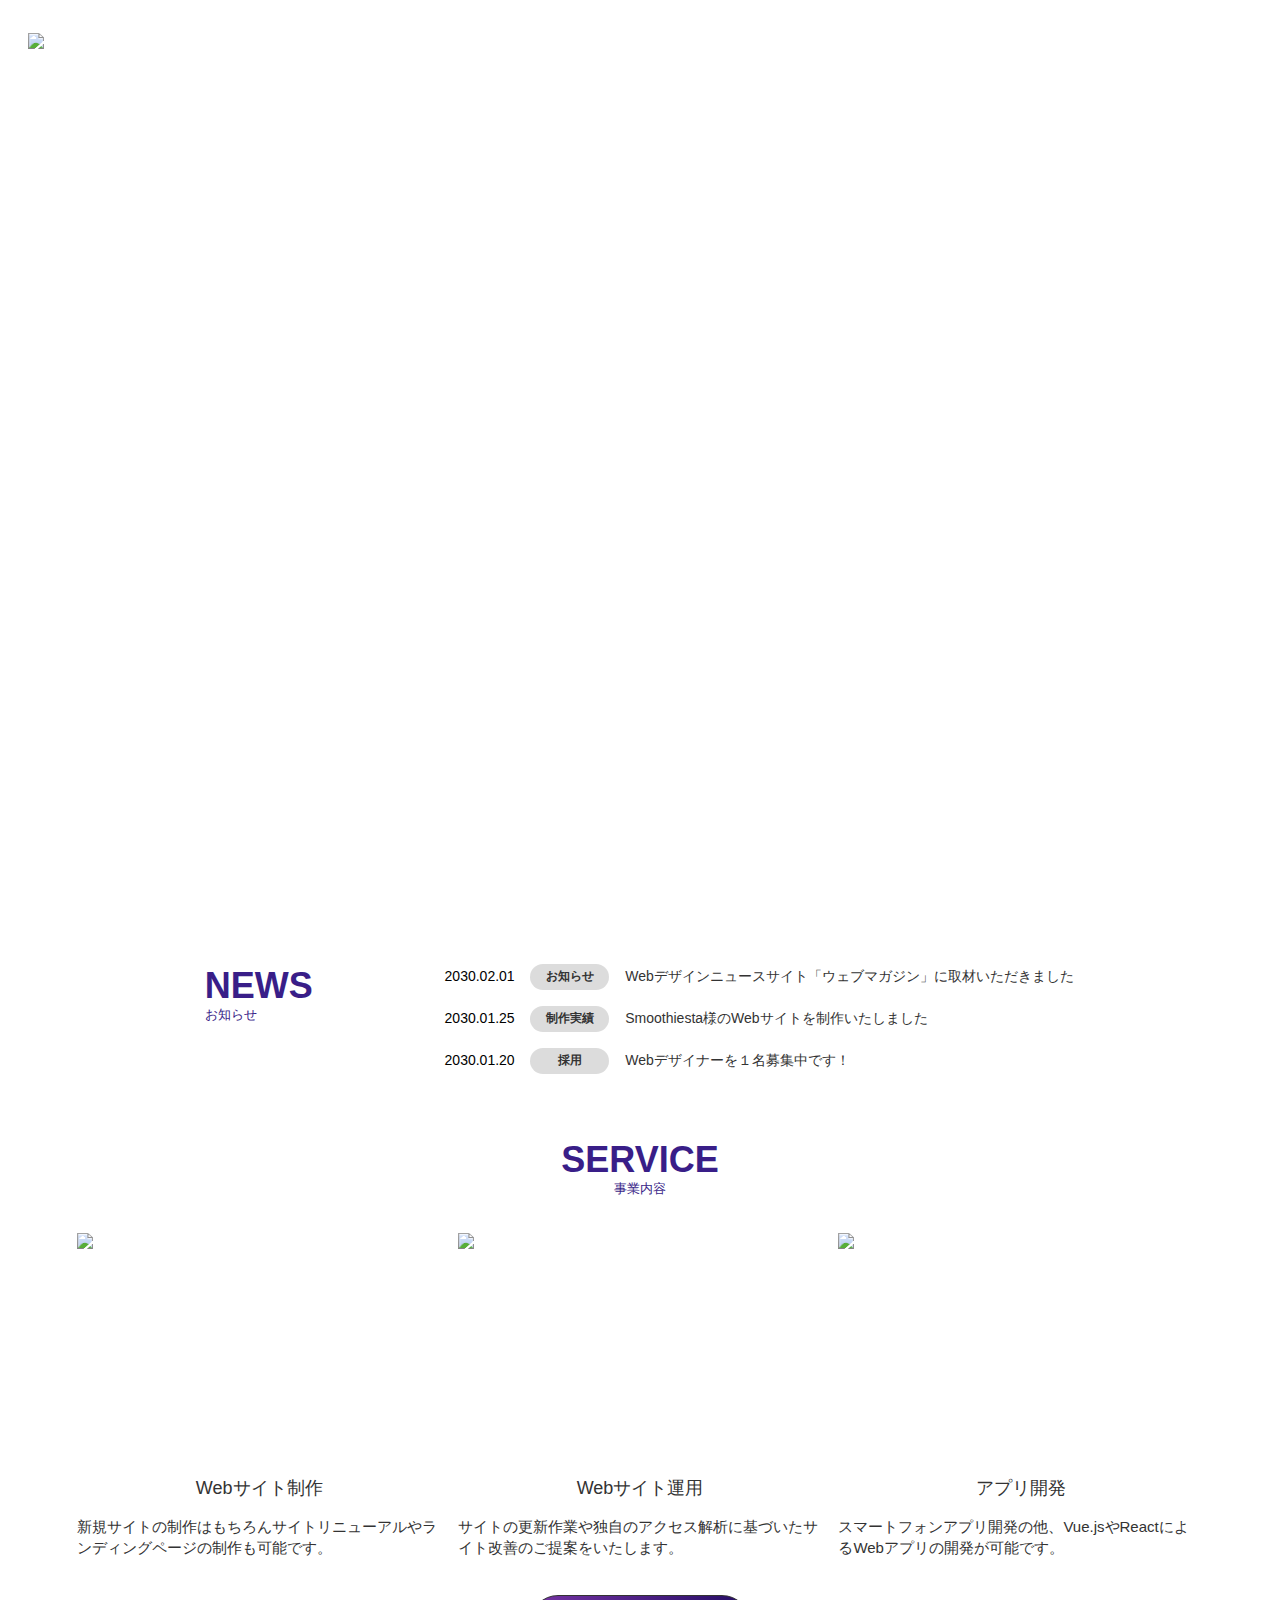
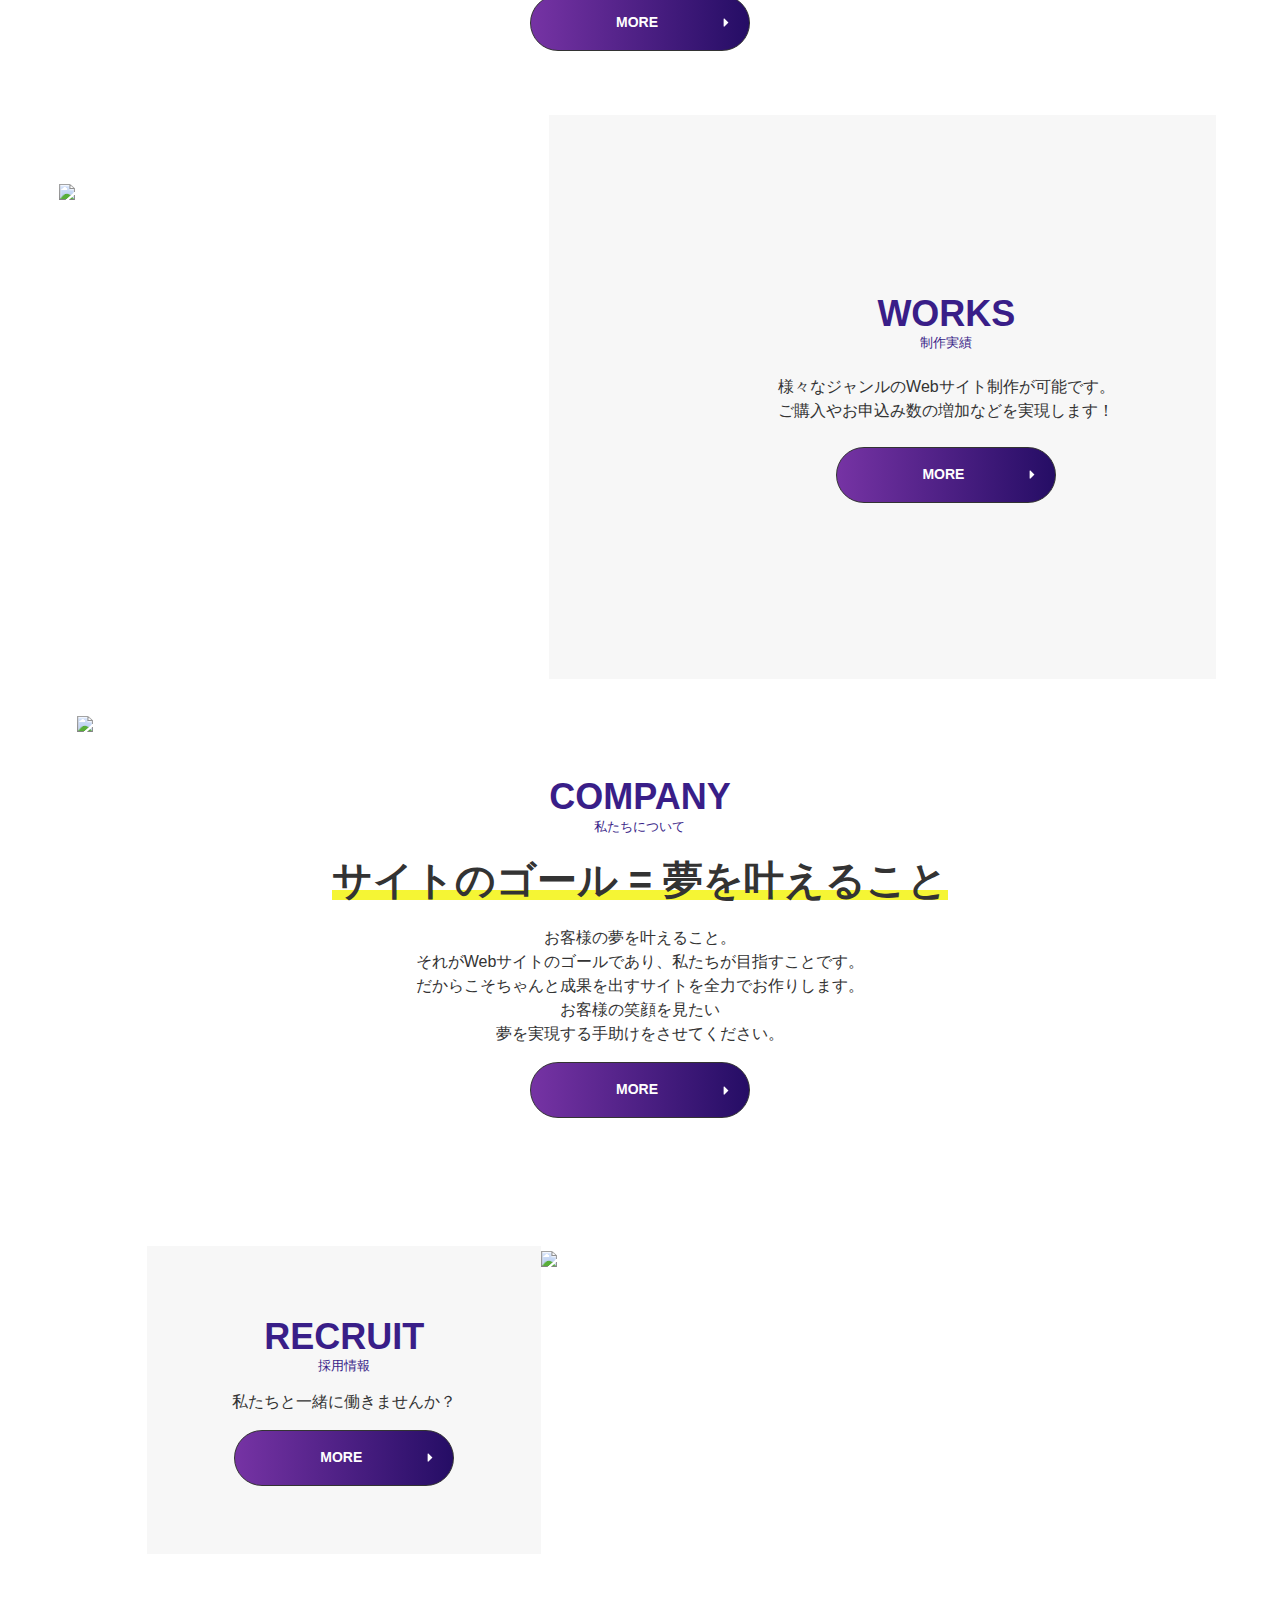
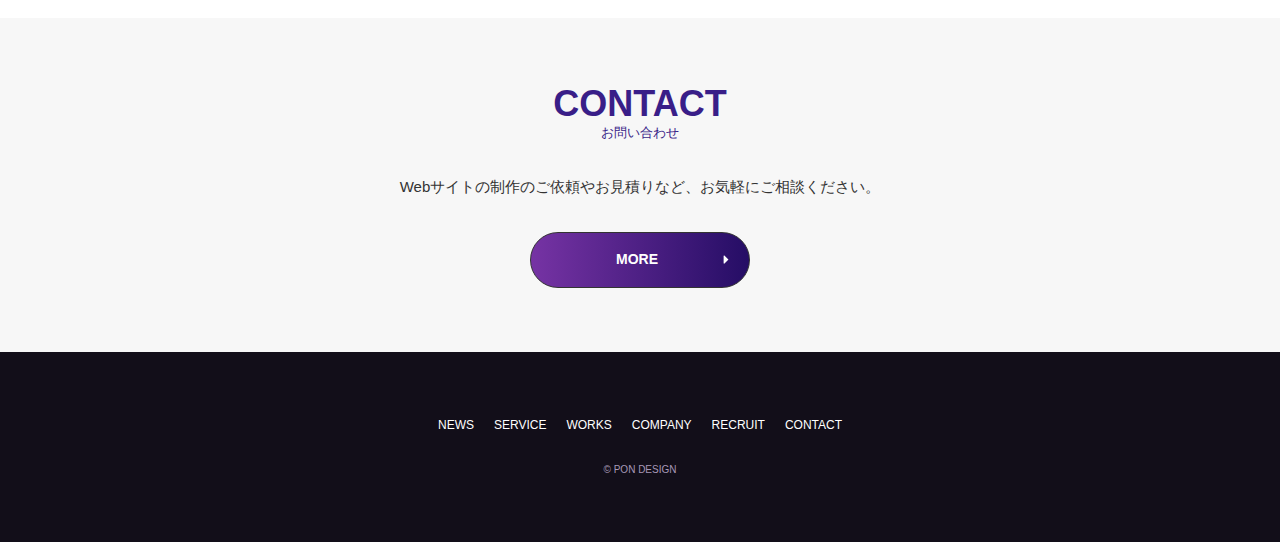
==== index.html @ fd6f8b72 "[new]サービス、ニュース詳細、ワークページのPC版スタイリング" ====
<!DOCTYPE html>
<html lang="ja">
  <head>
    <meta charset="UTF-8" />
    <meta name="viewport" content="width=device-width, initial-scale=1.0" />
    <link rel="shortcut icon" href="favicon.ico" type="image/x-icon" />
    <link
      rel="icon"
      type="image/png"
      href="/assets/img/logo/favicon.png"
      sizes="192x192"
    />
    <link rel="preconnect" href="https://fonts.googleapis.com" />
    <link rel="preconnect" href="https://fonts.gstatic.com" crossorigin />
    <link rel="stylesheet" href="/assets/scss/style.css" />
    <title>PON DESIGN</title>
  </head>
  <body>
    <div class="l-header-bg-top">
      <header class="l-header">
        <figure class="l-header__logo">
          <img src="/assets/img/logo/logo.png" />
        </figure>
        <nav class="l-header__nav">
          <ul class="l-header__nav-list">
            <li class="l-header__nav-list-item"><a href="">NEWS</a></li>
            <li class="l-header__nav-list-item"><a href="">SERVICE</a></li>
            <li class="l-header__nav-list-item"><a href="">WORKS</a></li>
            <li class="l-header__nav-list-item"><a href="">COMPANY</a></li>
            <li class="l-header__nav-list-item"><a href="">RECRUIT</a></li>
            <li class="l-header__nav-list-item"><a href="">CONTACT</a></li>
          </ul>
        </nav>
      </header>

      <div class="l-header-sub-index">
        <h1 class="l-header-sub-index__main-title">WEB DESIGN SPECIALIST</h1>
        <p class="l-header-sub-index__sub-title">お客様の夢を叶えるWebサイトを制作</p>

        <div class="l-header-sub-index__button">
          <div class="c-clearButton">
            <a href="">CONTACT</a>
            <img src="/assets/img/logo/caret-right_14px.png" />
          </div>
          <!-- .c-clearButton -->
        </div>
        <!-- .l-header-sub__button -->
      </div>
      <!-- .l-header-sub -->
    </div>
    <!-- .l-header-bg -->
    <main>
      <section class="p-index-news">
        <div class="p-index-news__inner">
          <div class="p-index-news__title">
            <h2 class="c-mainTitle">NEWS</h2>
            <p class="c-subTitle">お知らせ</p>
          </div>

          <div class="p-index-news__list">
            <div class="c-newsItem p-index-news__list-item">
              <time class="c-time">2030.02.01</time>
              <div class="c-newsIcon">お知らせ</div>
              <p class="c-newsItem__context">
                Webデザインニュースサイト「ウェブマガジン」に取材いただきました
              </p>
            </div>
            <!-- .c-newsItem -->
            <div class="c-newsItem p-index-news__list-item">
              <time class="c-time">2030.01.25</time>
              <div class="c-newsIcon">制作実績</div>
              <p class="c-newsItem__context">
                Smoothiesta様のWebサイトを制作いたしました
              </p>
            </div>
            <!-- .c-newsItem -->
            <div class="c-newsItem p-index-news__list-item">
              <time class="c-time">2030.01.20</time>
              <div class="c-newsIcon">採用</div>
              <p class="c-newsItem__context">Webデザイナーを１名募集中です！</p>
            </div>
            <!-- .c-newsItem -->
          </div>
        </div>
      </section>

      <section class="p-index-service">
        <div class="p-index-service__title">
          <h2 class="c-mainTitle">SERVICE</h2>
          <p class="c-subTitle">事業内容</p>
        </div>

        <div class="p-index-service__cards">
          <div class="c-serviceCard">
            <figure class="c-serviceCard__img">
              <img src="/assets/img/images/servise_production.png" />
            </figure>
            <h3 class="c-serviceCard__title">Webサイト制作</h3>
            <p class="c-serviceCard__context">
              新規サイトの制作はもちろんサイトリニューアルやランディングページの制作も可能です。
            </p>
          </div>
          <!-- .c-serviceCard -->
          <div class="c-serviceCard">
            <figure class="c-serviceCard__img">
              <img src="/assets/img/images/service_operation.png" />
            </figure>
            <h3 class="c-serviceCard__title">Webサイト運用</h3>
            <p class="c-serviceCard__context">
              サイトの更新作業や独自のアクセス解析に基づいたサイト改善のご提案をいたします。
            </p>
          </div>
          <!-- .c-serviceCard -->
          <div class="c-serviceCard">
            <figure class="c-serviceCard__img">
              <img src="/assets/img/images/service_app.png" />
            </figure>
            <h3 class="c-serviceCard__title">アプリ開発</h3>
            <p class="c-serviceCard__context">
              スマートフォンアプリ開発の他、Vue.jsやReactによるWebアプリの開発が可能です。
            </p>
          </div>
          <!-- .c-serviceCard -->
        </div>
        <!-- .p-index-service__cards -->
        <div class="p-index-service__button">
          <div class="c-mainButton">
            <a href=""> MORE </a>
            <img src="/assets/img/logo/caret-right_14px.png" />
          </div>
          <!-- .c-mainButton -->
        </div>
        <!-- .p-index-service__button -->
      </section>

      <section class="p-index-works">
        <figure class="p-index-works__img">
          <img src="/assets/img/images/work1.png" />
        </figure>

        <div class="p-index-works__context">
          <div class="p-index-works__context-title">
            <h2 class="c-mainTitle">WORKS</h2>
            <p class="c-subTitle">制作実績</p>
          </div>
          <p>
            様々なジャンルのWebサイト制作が可能です。<br />
            ご購入やお申込み数の増加などを実現します！
          </p>
          <div class="p-index-works__context-button">
            <div class="c-mainButton">
              <a href=""> MORE </a>
              <img src="/assets/img/logo/caret-right_14px.png" />
            </div>
            <!-- .c-mainButton -->
          </div>
          <!-- .p-index-service__button -->
        </div>
      </section>

      <section class="p-index-company">
        <figure class="p-index-company__bg">
          <img src="/assets/img/bg/bg_company.png" />
        </figure>

        <div class="p-index-company__context">
          <div class="p-index-company__context-title">
            <h2 class="c-mainTitle">COMPANY</h2>
            <p class="c-subTitle">私たちについて</p>
          </div>
          <h3 class="p-index-company__context-header">
            <span>サイトのゴール = 夢を叶えること</span>
          </h3>
          <p class="p-index-company__context-message">
            お客様の夢を叶えること。<br />
            それがWebサイトのゴールであり、私たちが目指すことです。<br />
            だからこそちゃんと成果を出すサイトを全力でお作りします。<br />
            お客様の笑顔を見たい<br />
            夢を実現する手助けをさせてください。
          </p>
          <div class="p-index-company__context-button">
            <div class="c-mainButton">
              <a href=""> MORE </a>
              <img src="/assets/img/logo/caret-right_14px.png" />
            </div>
            <!-- .c-mainButton -->
          </div>
          <!-- .p-index-company__context-button -->
        </div>
        <!-- .p-index-company__context -->
      </section>

      <section class="p-index-recruit">
        <div class="p-index-recruit__context">
          <div class="">
            <h2 class="c-mainTitle">RECRUIT</h2>
            <p class="c-subTitle">採用情報</p>
          </div>
          <p class="p-index-recruit__context-text">私たちと一緒に働きませんか？</p>
          <div class="p-index-recruit__context-button">
            <div class="c-mainButton">
              <a href=""> MORE </a>
              <img src="/assets/img/logo/caret-right_14px.png" />
            </div>
            <!-- .c-mainButton -->
          </div>
          <!-- . -->
        </div>
        <!-- .p-index-recruit__context -->

        <figure class="p-index-recruit__img">
          <img src="/assets/img/images/recruit.png" />
        </figure>
      </section>

      <section class="l-contact">
        <div class="l-contact__title">
          <h2 class="c-mainTitle">CONTACT</h2>
          <p class="c-subTitle">お問い合わせ</p>
        </div>
        <p class="l-contact__message">
          Webサイトの制作のご依頼やお見積りなど、お気軽にご相談ください。
        </p>
        <div class="l-contact__button">
          <div class="c-mainButton">
            <a href="contact.html"> MORE </a>
            <img src="/assets/img/logo/caret-right_14px.png" />
          </div>
          <!-- .c-mainButton -->
        </div>
        <!-- .l-contact__button -->
      </section>

      <footer class="l-footer">
        <nav class="l-footer__nav">
          <ul class="l-footer__nav-list">
            <li class="l-footer__nav-list-item">
              <a href="news/index.html">NEWS</a>
            </li>
            <li class="l-footer__nav-list-item">
              <a href="service.html">SERVICE</a>
            </li>
            <li class="l-footer__nav-list-item">
              <a href="works.html">WORKS</a>
            </li>
            <li class="l-footer__nav-list-item">
              <a href="company.html">COMPANY</a>
            </li>
            <li class="l-footer__nav-list-item">
              <a href="recruit.html">RECRUIT</a>
            </li>
            <li class="l-footer__nav-list-item">
              <a href="contact.html">CONTACT</a>
            </li>
          </ul>
        </nav>
        <p class="l-footer__copy">&copy; PON DESIGN</p>
      </footer>
    </main>
  </body>
</html>
---- assets/scss/style.css ----
@charset "UTF-8";
@import url("https://fonts.googleapis.com/css2?family=Inter:wght@100;200;300;400;500;600;700;800;900&display=swap");
@import url("https: //fonts.googleapis.com/css2?family=Montserrat:ital,wght@0,100..900;1,100..900&display=swap");
/*! destyle.css v4.0.1 | MIT License | https://github.com/nicolas-cusan/destyle.css */
/* Reset box-model and set borders */
/* ============================================ */
@import url("https://fonts.googleapis.com/css2?family=Inter:wght@100;200;300;400;500;600;700;800;900&display=swap");
@import url("https: //fonts.googleapis.com/css2?family=Montserrat:ital,wght@0,100..900;1,100..900&display=swap");
@import url("https://fonts.googleapis.com/css2?family=Inter:wght@100;200;300;400;500;600;700;800;900&display=swap");
@import url("https: //fonts.googleapis.com/css2?family=Montserrat:ital,wght@0,100..900;1,100..900&display=swap");
@import url("https://fonts.googleapis.com/css2?family=Inter:wght@100;200;300;400;500;600;700;800;900&display=swap");
@import url("https: //fonts.googleapis.com/css2?family=Montserrat:ital,wght@0,100..900;1,100..900&display=swap");
@import url("https://fonts.googleapis.com/css2?family=Inter:wght@100;200;300;400;500;600;700;800;900&display=swap");
@import url("https: //fonts.googleapis.com/css2?family=Montserrat:ital,wght@0,100..900;1,100..900&display=swap");
@import url("https://fonts.googleapis.com/css2?family=Inter:wght@100;200;300;400;500;600;700;800;900&display=swap");
@import url("https: //fonts.googleapis.com/css2?family=Montserrat:ital,wght@0,100..900;1,100..900&display=swap");
@import url("https://fonts.googleapis.com/css2?family=Inter:wght@100;200;300;400;500;600;700;800;900&display=swap");
@import url("https: //fonts.googleapis.com/css2?family=Montserrat:ital,wght@0,100..900;1,100..900&display=swap");
@import url("https://fonts.googleapis.com/css2?family=Inter:wght@100;200;300;400;500;600;700;800;900&display=swap");
@import url("https: //fonts.googleapis.com/css2?family=Montserrat:ital,wght@0,100..900;1,100..900&display=swap");
@import url("https://fonts.googleapis.com/css2?family=Inter:wght@100;200;300;400;500;600;700;800;900&display=swap");
@import url("https: //fonts.googleapis.com/css2?family=Montserrat:ital,wght@0,100..900;1,100..900&display=swap");
@import url("https://fonts.googleapis.com/css2?family=Inter:wght@100;200;300;400;500;600;700;800;900&display=swap");
@import url("https: //fonts.googleapis.com/css2?family=Montserrat:ital,wght@0,100..900;1,100..900&display=swap");
@import url("https://fonts.googleapis.com/css2?family=Inter:wght@100;200;300;400;500;600;700;800;900&display=swap");
@import url("https: //fonts.googleapis.com/css2?family=Montserrat:ital,wght@0,100..900;1,100..900&display=swap");
@import url("https://fonts.googleapis.com/css2?family=Inter:wght@100;200;300;400;500;600;700;800;900&display=swap");
@import url("https: //fonts.googleapis.com/css2?family=Montserrat:ital,wght@0,100..900;1,100..900&display=swap");
@import url("https://fonts.googleapis.com/css2?family=Inter:wght@100;200;300;400;500;600;700;800;900&display=swap");
@import url("https: //fonts.googleapis.com/css2?family=Montserrat:ital,wght@0,100..900;1,100..900&display=swap");
@import url("https://fonts.googleapis.com/css2?family=Inter:wght@100;200;300;400;500;600;700;800;900&display=swap");
@import url("https: //fonts.googleapis.com/css2?family=Montserrat:ital,wght@0,100..900;1,100..900&display=swap");
*,
::before,
::after {
  box-sizing: border-box;
  border-style: solid;
  border-width: 0;
  min-width: 0;
}

/* Document */
/* ============================================ */
/**
 * 1. Correct the line height in all browsers.
 * 2. Prevent adjustments of font size after orientation changes in iOS.
 * 3. Remove gray overlay on links for iOS.
 */
html {
  line-height: 1.15;
  /* 1 */
  -webkit-text-size-adjust: 100%;
  /* 2 */
  -webkit-tap-highlight-color: transparent;
  /* 3*/
}

/* Sections */
/* ============================================ */
/**
 * Remove the margin in all browsers.
 */
body {
  margin: 0;
}

/**
 * Render the `main` element consistently in IE.
 */
main {
  display: block;
}

/* Vertical rhythm */
/* ============================================ */
p,
table,
blockquote,
address,
pre,
iframe,
form,
figure,
dl {
  margin: 0;
}

/* Headings */
/* ============================================ */
h1,
h2,
h3,
h4,
h5,
h6 {
  font-size: inherit;
  font-weight: inherit;
  margin: 0;
}

/* Lists (enumeration) */
/* ============================================ */
ul,
ol {
  margin: 0;
  padding: 0;
  list-style: none;
}

/* Lists (definition) */
/* ============================================ */
dt {
  font-weight: bold;
}

dd {
  margin-left: 0;
}

/* Grouping content */
/* ============================================ */
/**
 * 1. Add the correct box sizing in Firefox.
 * 2. Show the overflow in Edge and IE.
 */
hr {
  box-sizing: content-box;
  /* 1 */
  height: 0;
  /* 1 */
  overflow: visible;
  /* 2 */
  border-top-width: 1px;
  margin: 0;
  clear: both;
  color: inherit;
}

/**
 * 1. Correct the inheritance and scaling of font size in all browsers.
 * 2. Correct the odd `em` font sizing in all browsers.
 */
pre {
  font-family: monospace, monospace;
  /* 1 */
  font-size: inherit;
  /* 2 */
}

address {
  font-style: inherit;
}

/* Text-level semantics */
/* ============================================ */
/**
 * Remove the gray background on active links in IE 10.
 */
a {
  background-color: transparent;
  text-decoration: none;
  color: inherit;
}

/**
 * 1. Remove the bottom border in Chrome 57-
 * 2. Add the correct text decoration in Chrome, Edge, IE, Opera, and Safari.
 */
abbr[title] {
  -webkit-text-decoration: underline dotted;
          text-decoration: underline dotted;
  /* 2 */
}

/**
 * Add the correct font weight in Chrome, Edge, and Safari.
 */
b,
strong {
  font-weight: bolder;
}

/**
 * 1. Correct the inheritance and scaling of font size in all browsers.
 * 2. Correct the odd `em` font sizing in all browsers.
 */
code,
kbd,
samp {
  font-family: monospace, monospace;
  /* 1 */
  font-size: inherit;
  /* 2 */
}

/**
 * Add the correct font size in all browsers.
 */
small {
  font-size: 80%;
}

/**
 * Prevent `sub` and `sup` elements from affecting the line height in
 * all browsers.
 */
sub,
sup {
  font-size: 75%;
  line-height: 0;
  position: relative;
  vertical-align: baseline;
}

sub {
  bottom: -0.25em;
}

sup {
  top: -0.5em;
}

/* Replaced content */
/* ============================================ */
/**
 * Prevent vertical alignment issues.
 */
svg,
img,
embed,
object,
iframe {
  vertical-align: bottom;
}

/* Forms */
/* ============================================ */
/**
 * Reset form fields to make them styleable.
 * 1. Make form elements stylable across systems iOS especially.
 * 2. Inherit text-transform from parent.
 */
button,
input,
optgroup,
select,
textarea {
  -webkit-appearance: none;
  /* 1 */
  -moz-appearance: none;
       appearance: none;
  vertical-align: middle;
  color: inherit;
  font: inherit;
  background: transparent;
  padding: 0;
  margin: 0;
  border-radius: 0;
  text-align: inherit;
  text-transform: inherit;
  /* 2 */
}

/**
 * Correct cursors for clickable elements.
 */
button,
[type=button],
[type=reset],
[type=submit] {
  cursor: pointer;
}

button:disabled,
[type=button]:disabled,
[type=reset]:disabled,
[type=submit]:disabled {
  cursor: default;
}

/**
 * Improve outlines for Firefox and unify style with input elements & buttons.
 */
:-moz-focusring {
  outline: auto;
}

select:disabled {
  opacity: inherit;
}

/**
 * Remove padding
 */
option {
  padding: 0;
}

/**
 * Reset to invisible
 */
fieldset {
  margin: 0;
  padding: 0;
  min-width: 0;
}

legend {
  padding: 0;
}

/**
 * Add the correct vertical alignment in Chrome, Firefox, and Opera.
 */
progress {
  vertical-align: baseline;
}

/**
 * Remove the default vertical scrollbar in IE 10+.
 */
textarea {
  overflow: auto;
}

/**
 * Correct the cursor style of increment and decrement buttons in Chrome.
 */
[type=number]::-webkit-inner-spin-button,
[type=number]::-webkit-outer-spin-button {
  height: auto;
}

/**
 * Correct the outline style in Safari.
 */
[type=search] {
  outline-offset: -2px;
  /* 1 */
}

/**
 * Remove the inner padding in Chrome and Safari on macOS.
 */
[type=search]::-webkit-search-decoration {
  -webkit-appearance: none;
}

/**
 * 1. Correct the inability to style clickable types in iOS and Safari.
 * 2. Fix font inheritance.
 */
::-webkit-file-upload-button {
  -webkit-appearance: button;
  /* 1 */
  font: inherit;
  /* 2 */
}

/**
 * Fix appearance for Firefox
 */
[type=number] {
  -moz-appearance: textfield;
}

/**
 * Clickable labels
 */
label[for] {
  cursor: pointer;
}

/* Interactive */
/* ============================================ */
/*
 * Add the correct display in Edge, IE 10+, and Firefox.
 */
details {
  display: block;
}

/*
 * Add the correct display in all browsers.
 */
summary {
  display: list-item;
}

/*
 * Remove outline for editable content.
 */
[contenteditable]:focus {
  outline: auto;
}

/* Tables */
/* ============================================ */
/**
1. Correct table border color inheritance in all Chrome and Safari.
*/
table {
  border-color: inherit;
  /* 1 */
  border-collapse: collapse;
}

caption {
  text-align: left;
}

td,
th {
  vertical-align: top;
  padding: 0;
}

th {
  text-align: left;
  font-weight: bold;
}

*,
*:before,
*:after {
  box-sizing: border-box;
}

body {
  font-family: "Hiragino Kaku Gothic ProN", "ヒラギノ角ゴ ProN W3", Meiryo, "メイリオ", MS PGothic, "ＭＳ Ｐゴシック", sans-serif;
  font-size: 16px;
  line-height: 1.5;
  color: #333333;
}

a {
  color: inherit;
  text-decoration: none;
}
a:hover {
  text-decoration: none;
}

img {
  max-width: 100%;
  vertical-align: middle;
}

input {
  margin: 0;
  padding: 0;
}

textarea {
  padding: 0;
  font: inherit;
  color: inherit;
}

button {
  font: inherit;
  padding: 0;
  background-color: transparent;
  border: none;
  color: inherit;
  cursor: pointer;
}

.l-header {
  font-family: "Montserrat", sans-serif;
  display: flex;
  justify-content: space-between;
  padding: 28px;
}
.l-header .l-header__nav {
  font-size: 14px;
  line-height: 25.6px;
}
.l-header .l-header__nav .l-header__nav-list {
  display: flex;
  justify-content: space-between;
  gap: 20px;
  cursor: pointer;
}

.l-header-sub-index {
  font-family: "Montserrat", sans-serif;
  text-align: center;
  margin-top: 15%;
}
.l-header-sub-index .l-header-sub-index__main-title {
  font-size: 72px;
  font-weight: bold;
  line-height: 72px;
}
.l-header-sub-index .l-header-sub-index__sub-title {
  font-size: 24px;
  font-weight: 400;
  line-height: 43.2px;
  margin-top: 20px;
}
.l-header-sub-index .l-header-sub-index__button {
  display: flex;
  justify-content: center;
  margin-top: 5%;
}

.l-header-sub {
  font-family: "Montserrat", sans-serif;
  text-align: center;
}
.l-header-sub .l-header-sub__main-title {
  font-size: 36px;
  font-weight: bold;
  line-height: 43.2px;
}
.l-header-sub .l-header-sub__sub-title {
  font-size: 13px;
  line-height: 15.8px;
  margin-top: 12px;
}

.l-footer {
  font-family: "Montserrat", sans-serif;
  background-color: #120E19;
  color: #FFFFFF;
  height: 190px;
}
.l-footer .l-footer__nav {
  padding-top: 64px;
}
.l-footer .l-footer__nav .l-footer__nav-list {
  display: flex;
  justify-content: center;
  gap: 20px;
}
.l-footer .l-footer__nav .l-footer__nav-list .l-footer__nav-list-item {
  font-size: 12px;
}
.l-footer .l-footer__copy {
  font-size: 10px;
  color: #A798B7;
  text-align: center;
  margin-top: 28px;
}

.l-contact {
  background-color: #F7F7F7;
  text-align: center;
  padding: 64px 0;
}
.l-contact .l-contact__message {
  font-size: 15px;
  line-height: 27px;
  margin-top: 32px;
}
.l-contact .l-contact__button {
  display: flex;
  justify-content: center;
  margin-top: 32px;
}

.l-header-bg-top {
  background-image: url("/assets/img/bg/bg_header.png");
  width: 100%;
  height: 100vh;
  -o-object-fit: cover;
     object-fit: cover;
  background-size: 100% 100%;
  color: #FFFFFF;
}

.l-header-bg {
  height: 240px;
}

.c-mainButton {
  font-family: "Montserrat", sans-serif;
  font-size: 14px;
  font-weight: bold;
  line-height: 19.6px;
  display: flex;
  align-items: center;
  justify-content: center;
  background-image: linear-gradient(to right, #7633A4, #250D65);
  color: #FFFFFF;
  width: 220px;
  height: 56px;
  border: 1px solid #333333;
  border-radius: 50px;
  padding: 20px;
  cursor: pointer;
}
.c-mainButton a {
  flex: 1;
  text-align: center;
}
.c-mainButton img {
  margin-left: auto;
}

.c-clearButton {
  font-family: "Montserrat", sans-serif;
  font-size: 14px;
  font-weight: bold;
  line-height: 19.6px;
  display: flex;
  align-items: center;
  justify-content: center;
  color: #FFFFFF;
  width: 220px;
  height: 56px;
  border: 1px solid #FFFFFF;
  border-radius: 50px;
  padding: 20px;
  cursor: pointer;
}
.c-clearButton a {
  flex: 1;
  text-align: center;
}
.c-clearButton img {
  margin-left: auto;
}

.c-mainTitle {
  font-size: 36px;
  line-height: 43.2px;
  font-weight: bold;
  color: #391E88;
}

.c-subTitle {
  font-size: 13px;
  line-height: 15.6px;
  color: #391E88;
}

.c-breadcrumb {
  width: 100%;
  background-color: #F7F7F7;
  font-family: "Montserrat", sans-serif;
  font-size: 12px;
  line-height: 21.6px;
  padding-top: 8px;
  padding-bottom: 8px;
  padding-left: 7%;
}
.c-breadcrumb .c-breadcrumb__inner {
  display: flex;
  justify-content: flex-start;
  gap: 20px;
}
.c-breadcrumb .c-breadcrumb__home {
  color: #391E88;
}
.c-breadcrumb .c-breadcrumb__arrow {
  display: inline-block;
  position: relative;
  top: -24%;
  width: 0;
  height: 0;
}
.c-breadcrumb .c-breadcrumb__arrow::before,
.c-breadcrumb .c-breadcrumb__arrow::after {
  content: "";
  position: absolute;
  bottom: 0;
  width: 7px;
  height: 1px;
  background: #333333;
}
.c-breadcrumb .c-breadcrumb__arrow::before {
  transform: rotate(160deg);
  transform-origin: bottom left;
}
.c-breadcrumb .c-breadcrumb__arrow::after {
  transform: rotate(-160deg);
  transform-origin: bottom left;
}

.c-time {
  font-family: "Montserrat", sans-serif;
  font-size: 14px;
  line-height: 25.2px;
  color: #000000;
}

.c-newsIcon {
  display: flex;
  align-items: center;
  justify-content: center;
  width: 80px;
  height: 26px;
  border-radius: 50px;
  background-color: #dcdcdc;
  font-size: 12px;
  font-weight: 600;
  line-height: 21.6px;
}

.c-newsItem {
  display: flex;
  gap: 16px;
}
.c-newsItem .c-newsItem__context {
  width: 72%;
  font-size: 14px;
  line-height: 25.2px;
}

.c-pager {
  display: flex;
  justify-content: center;
  align-items: center;
  width: 45px;
  height: 45px;
  border-radius: 50%;
  color: #FFFFFF;
  background-image: linear-gradient(to right, #7633A4, #250D65);
  cursor: pointer;
}
.c-pager .c-pager__num {
  font-size: 20px;
  font-weight: bold;
  line-height: 20px;
}

.c-pagers {
  display: flex;
  gap: 10px;
}
.c-pagers .c-pagers__first {
  color: #333333;
  background-color: #F1EBF8;
  background-image: none;
}

.c-serviceCard {
  width: 33%;
}
.c-serviceCard .c-serviceCard__img {
  display: flex;
  justify-content: center;
  width: 100%;
}
.c-serviceCard .c-serviceCard__img img {
  max-width: 100%;
  min-width: 100%;
  min-height: 100%;
  -o-object-fit: cover;
     object-fit: cover;
  aspect-ratio: 350/220;
}
.c-serviceCard .c-serviceCard__title {
  font-size: 18px;
  font-weight: 500;
  line-height: 21.6px;
  text-align: center;
  margin-top: 16px;
}
.c-serviceCard .c-serviceCard__context {
  font-size: 15px;
  font-weight: 400;
  line-height: 21.6px;
  margin-top: 16px;
}

.c-serviceContext {
  width: 100%;
  display: flex;
  justify-content: space-between;
  gap: 3%;
}
.c-serviceContext .c-serviceContext__img {
  width: 40%;
  display: flex;
  justify-content: center;
}
.c-serviceContext .c-serviceContext__img img {
  max-width: 100%;
  min-width: 100%;
  min-height: 100%;
  -o-object-fit: cover;
     object-fit: cover;
  aspect-ratio: 350/220;
}
.c-serviceContext .c-serviceContext__textarea {
  width: 60%;
}
.c-serviceContext .c-serviceContext__textarea .c-serviceContext__textarea-title {
  font-size: 24px;
  font-weight: 600;
  line-height: 43.2px;
}
.c-serviceContext .c-serviceContext__textarea .c-serviceContext__textarea-text {
  font-size: 15px;
  line-height: 27px;
  margin-top: 16px;
}

.c-workCard {
  flex-basis: calc(32% - 20px);
  box-sizing: border-box;
  margin-bottom: 20px;
}
.c-workCard .c-workCard__img {
  -o-object-fit: cover;
     object-fit: cover;
  aspect-ratio: 350/282;
  border: 1px solid #ECECEC;
}
.c-workCard .c-workCard__img img {
  height: 100%;
}
.c-workCard .c-workCard__text {
  font-size: 16px;
  line-height: 28.8px;
  text-align: center;
  margin-top: 16px;
}

.p-index-news {
  width: 68%;
  margin: auto;
}
.p-index-news .p-index-news__inner {
  display: flex;
  justify-content: space-between;
  gap: 36px;
  margin-top: 64px;
}
.p-index-news .p-index-news__list {
  display: flex;
  flex-direction: column;
  gap: 16px;
}

.p-index-service {
  width: 88%;
  margin: auto;
}
.p-index-service .p-index-service__title {
  text-align: center;
  margin-top: 64px;
}
.p-index-service .p-index-service__cards {
  display: flex;
  gap: 16px;
  margin-top: 36px;
}
.p-index-service .p-index-service__button {
  display: flex;
  justify-content: center;
  margin-top: 36px;
  margin-bottom: 64px;
}

.p-index-works {
  display: flex;
  width: 100%;
  margin-left: -5%;
  margin-bottom: 32px;
}
.p-index-works .p-index-works__img {
  width: 50%;
  aspect-ratio: 750/540;
  -o-object-fit: cover;
     object-fit: cover;
  padding-top: 5%;
}
.p-index-works .p-index-works__img img {
  position: relative;
  left: 20%;
}
.p-index-works .p-index-works__context {
  background-color: #F7F7F7;
  width: 54%;
  display: flex;
  gap: 24px;
  flex-direction: column;
  justify-content: center;
  align-items: center;
  text-align: center;
  aspect-ratio: 780/660;
  padding-left: 10%;
}

.p-index-company {
  position: relative;
  width: 88%;
  margin: auto;
  overflow: hidden;
  padding: 64px 0;
}
.p-index-company .p-index-company__bg {
  position: absolute;
  top: 0;
  left: 0;
  width: 100%;
  height: 100%;
  z-index: 1;
}
.p-index-company .p-index-company__context {
  position: relative;
  text-align: center;
  z-index: 2;
}
.p-index-company .p-index-company__context .p-index-company__context-header {
  position: relative;
  font-size: 40px;
  font-weight: 700;
  margin: 16px;
}
.p-index-company .p-index-company__context .p-index-company__context-header span {
  position: relative;
  display: inline-block;
}
.p-index-company .p-index-company__context .p-index-company__context-header span::after {
  content: "";
  position: absolute;
  top: 40px;
  left: 0;
  width: 100%;
  border-bottom: 10px solid #F5F534;
  z-index: -1;
}
.p-index-company .p-index-company__context .p-index-company__context-message {
  margin-top: 16px;
}
.p-index-company .p-index-company__context-button {
  display: flex;
  justify-content: center;
  margin-top: 16px;
}

.p-index-recruit {
  display: flex;
  width: 77%;
  margin: auto;
  padding: 64px 0;
}
.p-index-recruit .p-index-recruit__context {
  display: flex;
  flex-direction: column;
  justify-content: center;
  background-color: #F7F7F7;
  width: 40%;
  aspect-ratio: 444/346.8;
  text-align: center;
}
.p-index-recruit .p-index-recruit__context .p-index-recruit__context-text {
  margin-top: 16px;
}
.p-index-recruit .p-index-recruit__context .p-index-recruit__context-button {
  display: flex;
  justify-content: center;
  margin-top: 16px;
}
.p-index-recruit .p-index-recruit__img {
  width: 60%;
  -o-object-fit: cover;
     object-fit: cover;
  aspect-ratio: 666/346.8;
}
.p-index-recruit .p-index-recruit__img img {
  height: 100%;
}

.p-service {
  display: flex;
  flex-direction: column;
  gap: 36px;
  width: 83%;
  margin: auto;
  padding: 120px 0;
}

.p-works {
  width: 78%;
  display: flex;
  flex-wrap: wrap;
  margin: auto;
  padding: 120px 0;
}
.p-works .p-works__item {
  margin-right: 3%;
}
.p-works .p-works__item:nth-child(3n) {
  margin-left: 0;
}

.p-news-index .p-news-index__newsItems {
  width: 64%;
  margin: auto;
  display: flex;
  flex-direction: column;
  gap: 14px;
  padding-top: 80px;
}
.p-news-index .p-news-index__newsItems .p-news-index__newsItems-item {
  justify-content: center;
}
.p-news-index .p-news-index__pagers {
  justify-content: center;
  margin-top: 36px;
  margin-bottom: 80px;
}

.p-news-show {
  width: 50%;
  margin: auto;
  padding: 64px 0;
}
.p-news-show .p-news-show__title {
  font-size: 32px;
  line-height: 48px;
}
.p-news-show .p-news-show__news-time {
  margin-top: 14px;
}
.p-news-show .p-news-show__img {
  width: 100%;
  -o-object-fit: cover;
     object-fit: cover;
  aspect-ratio: 720/384;
  margin-top: 24px;
}
.p-news-show .p-news-show__img img {
  width: 100%;
}
.p-news-show .p-news-show__context {
  font-size: 16px;
  line-height: 28.8px;
  padding: 32px 0;
}
.p-news-show .p-news-show__context .p-news-show__context-main-title {
  position: relative;
  font-size: 24px;
  line-height: 38.4px;
  font-weight: bold;
  padding-left: 24px;
  margin-top: 48px;
  margin-bottom: 28px;
}
.p-news-show .p-news-show__context .p-news-show__context-main-title::before {
  content: "";
  position: absolute;
  left: 0;
  top: 0;
  bottom: 0;
  width: 6px;
  background-color: #391E88;
  border-radius: 4px;
}
.p-news-show .p-news-show__context .p-news-show__context-sub-title {
  font-size: 15px;
  line-height: 27px;
  font-weight: 600;
  margin-top: 32px;
  margin-bottom: 24px;
}
.p-news-show .p-news-show__context .p-news-show__context-text {
  margin-top: 32px;
}
.p-news-show .p-news-show__pagers {
  color: #391E88;
}
.p-news-show .p-news-show__pagers .p-news-show__pagers-items {
  display: flex;
  margin-top: 32px;
  border-top: 2px solid #B8AED5;
  border-bottom: 2px solid #B8AED5;
  padding: 10px 0;
}
.p-news-show .p-news-show__pagers .p-news-show__pagers-item {
  padding: 34px;
  width: 50%;
  box-sizing: border-box;
  cursor: pointer;
}
.p-news-show .p-news-show__pagers .p-news-show__pagers-item:not(:last-child) {
  border-right: 2px solid #B8AED5;
}
.p-news-show .p-news-show__pagers .p-news-show__pagers-all {
  display: block;
  text-align: center;
  margin-top: 24px;
}/*# sourceMappingURL=style.css.map */
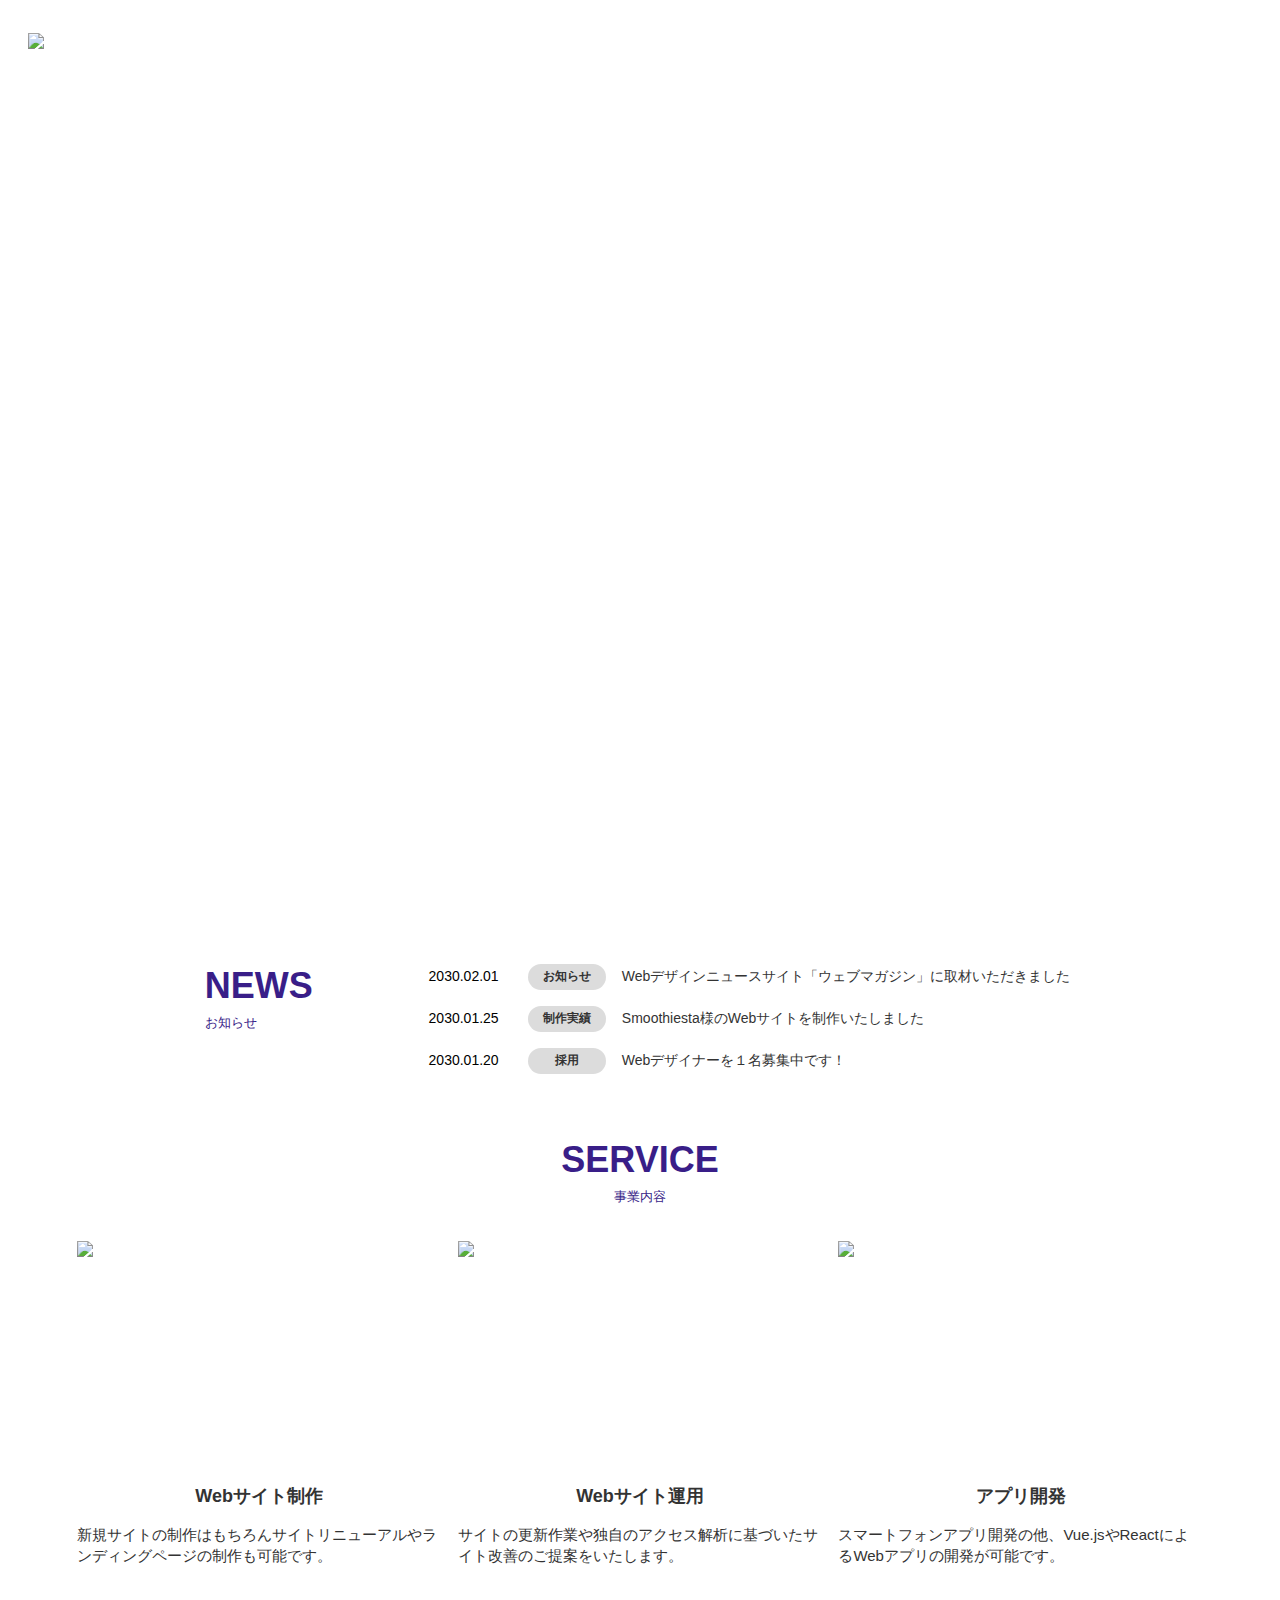
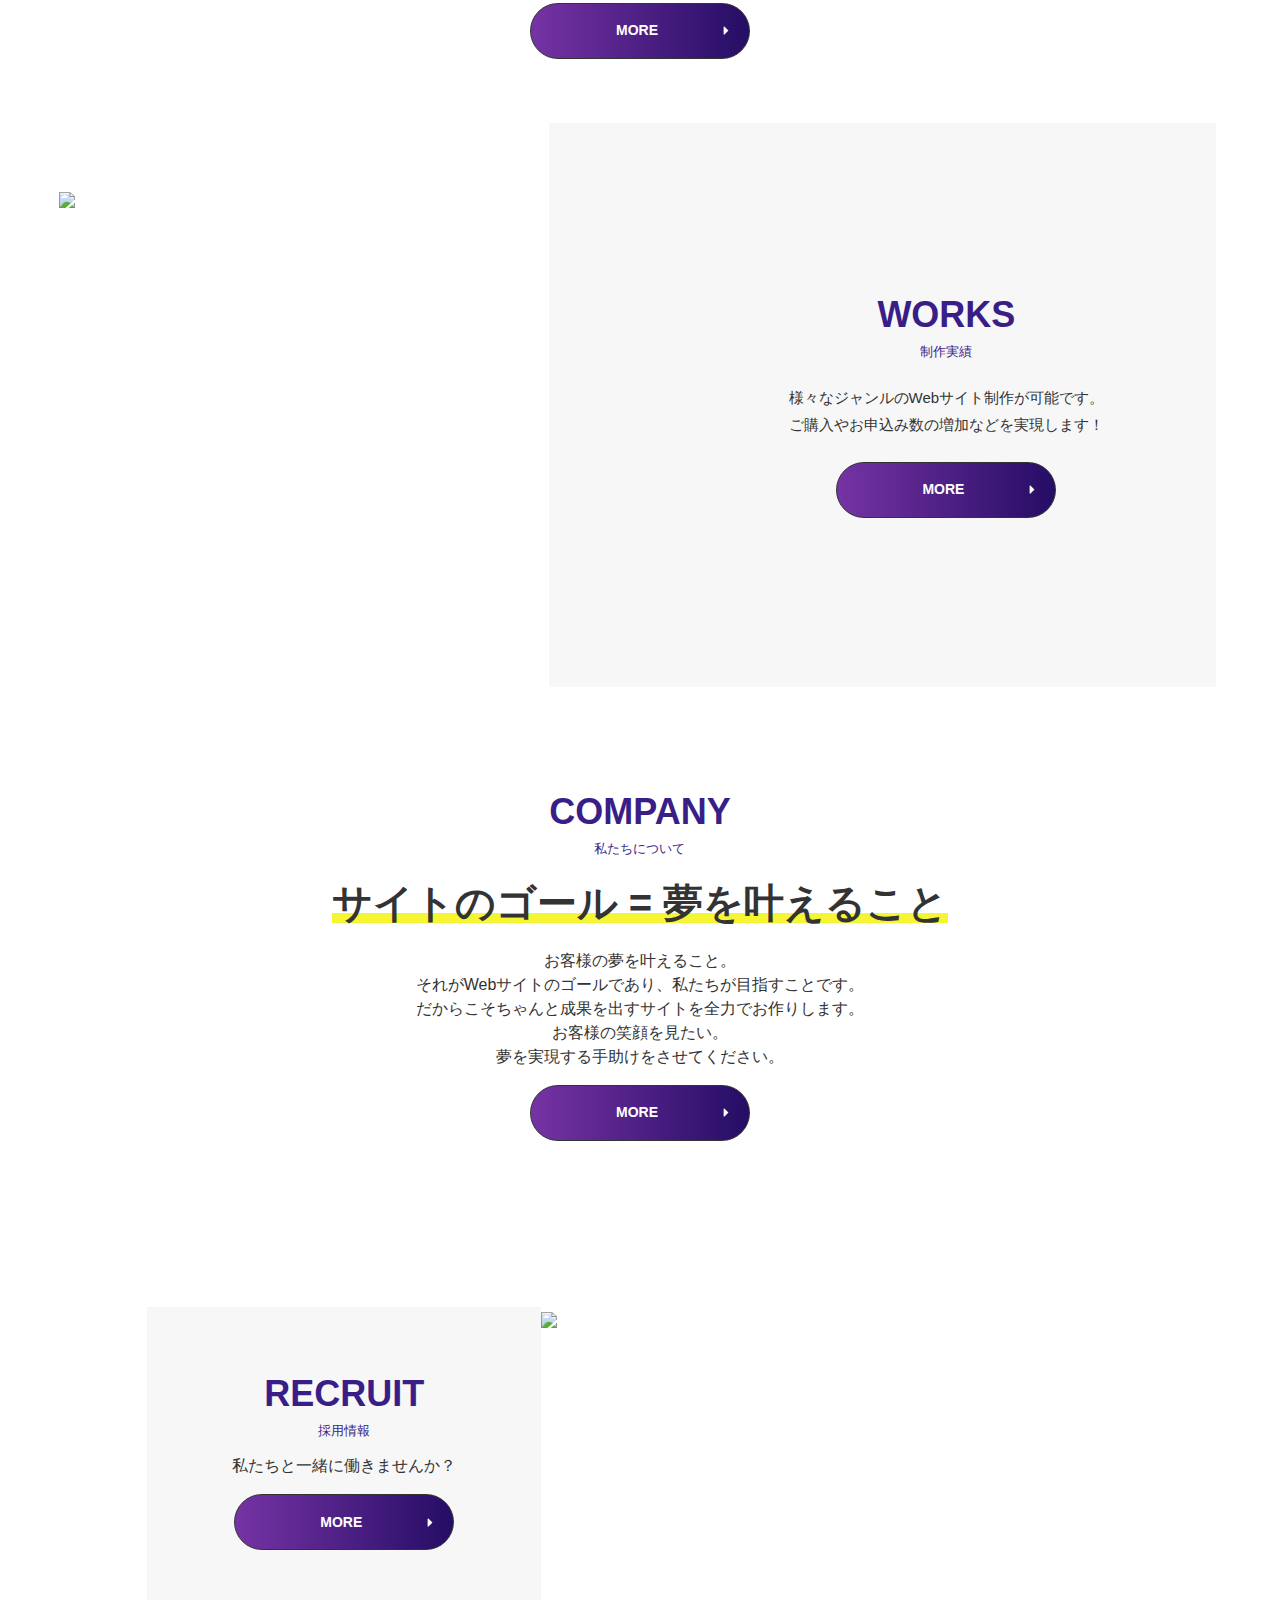
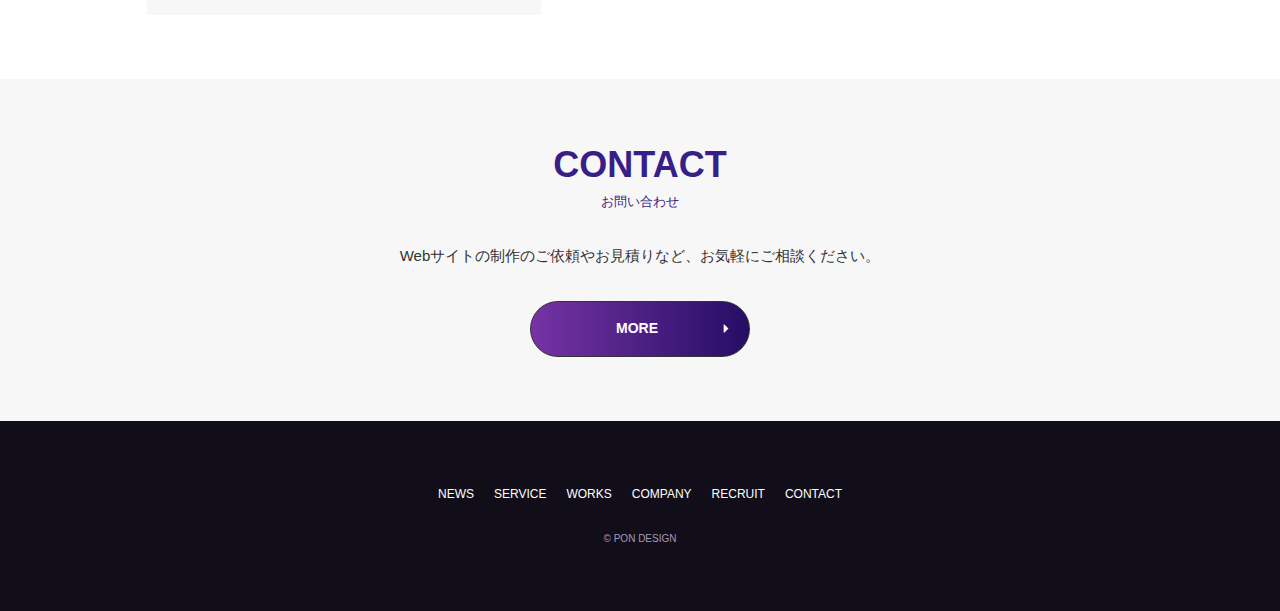
==== commit 62798854: "[new]トップページのレスポンシブ対応" ====
--- a/index.html
+++ b/index.html
@@ -35,7 +35,9 @@
 
       <div class="l-header-sub-index">
         <h1 class="l-header-sub-index__main-title">WEB DESIGN SPECIALIST</h1>
-        <p class="l-header-sub-index__sub-title">お客様の夢を叶えるWebサイトを制作</p>
+        <p class="l-header-sub-index__sub-title">
+          お客様の夢を叶えるWebサイトを制作
+        </p>
 
         <div class="l-header-sub-index__button">
           <div class="c-clearButton">
@@ -59,24 +61,30 @@
 
           <div class="p-index-news__list">
             <div class="c-newsItem p-index-news__list-item">
-              <time class="c-time">2030.02.01</time>
-              <div class="c-newsIcon">お知らせ</div>
+              <div class="c-newsItem__title">
+                <time class="c-time">2030.02.01</time>
+                <div class="c-newsIcon">お知らせ</div>
+              </div>
               <p class="c-newsItem__context">
                 Webデザインニュースサイト「ウェブマガジン」に取材いただきました
               </p>
             </div>
             <!-- .c-newsItem -->
             <div class="c-newsItem p-index-news__list-item">
-              <time class="c-time">2030.01.25</time>
-              <div class="c-newsIcon">制作実績</div>
+              <div class="c-newsItem__title">
+                <time class="c-time">2030.01.25</time>
+                <div class="c-newsIcon">制作実績</div>
+              </div>
               <p class="c-newsItem__context">
                 Smoothiesta様のWebサイトを制作いたしました
               </p>
             </div>
             <!-- .c-newsItem -->
             <div class="c-newsItem p-index-news__list-item">
-              <time class="c-time">2030.01.20</time>
-              <div class="c-newsIcon">採用</div>
+              <div class="c-newsItem__title">
+                <time class="c-time">2030.01.20</time>
+                <div class="c-newsIcon">採用</div>
+              </div>
               <p class="c-newsItem__context">Webデザイナーを１名募集中です！</p>
             </div>
             <!-- .c-newsItem -->
@@ -159,10 +167,6 @@
       </section>
 
       <section class="p-index-company">
-        <figure class="p-index-company__bg">
-          <img src="/assets/img/bg/bg_company.png" />
-        </figure>
-
         <div class="p-index-company__context">
           <div class="p-index-company__context-title">
             <h2 class="c-mainTitle">COMPANY</h2>
@@ -173,9 +177,9 @@
           </h3>
           <p class="p-index-company__context-message">
             お客様の夢を叶えること。<br />
-            それがWebサイトのゴールであり、私たちが目指すことです。<br />
-            だからこそちゃんと成果を出すサイトを全力でお作りします。<br />
-            お客様の笑顔を見たい<br />
+            それがWebサイトのゴールであり、<span class="l-additional-break"></span>私たちが目指すことです。<br />
+            だからこそちゃんと成果を出すサイトを<span class="l-additional-break"></span>全力でお作りします。<br />
+            お客様の笑顔を見たい。<br />
             夢を実現する手助けをさせてください。
           </p>
           <div class="p-index-company__context-button">
@@ -196,7 +200,9 @@
             <h2 class="c-mainTitle">RECRUIT</h2>
             <p class="c-subTitle">採用情報</p>
           </div>
-          <p class="p-index-recruit__context-text">私たちと一緒に働きませんか？</p>
+          <p class="p-index-recruit__context-text">
+            私たちと一緒に働きませんか？
+          </p>
           <div class="p-index-recruit__context-button">
             <div class="c-mainButton">
               <a href=""> MORE </a>
@@ -219,7 +225,7 @@
           <p class="c-subTitle">お問い合わせ</p>
         </div>
         <p class="l-contact__message">
-          Webサイトの制作のご依頼やお見積りなど、お気軽にご相談ください。
+          Webサイトの制作のご依頼やお見積りなど、<span class="l-additional-break"></span>お気軽にご相談ください。
         </p>
         <div class="l-contact__button">
           <div class="c-mainButton">
--- a/assets/scss/style.css
+++ b/assets/scss/style.css
@@ -4,6 +4,8 @@
 /*! destyle.css v4.0.1 | MIT License | https://github.com/nicolas-cusan/destyle.css */
 /* Reset box-model and set borders */
 /* ============================================ */
+@import url("https://fonts.googleapis.com/css2?family=Inter:wght@100;200;300;400;500;600;700;800;900&display=swap");
+@import url("https: //fonts.googleapis.com/css2?family=Montserrat:ital,wght@0,100..900;1,100..900&display=swap");
 @import url("https://fonts.googleapis.com/css2?family=Inter:wght@100;200;300;400;500;600;700;800;900&display=swap");
 @import url("https: //fonts.googleapis.com/css2?family=Montserrat:ital,wght@0,100..900;1,100..900&display=swap");
 @import url("https://fonts.googleapis.com/css2?family=Inter:wght@100;200;300;400;500;600;700;800;900&display=swap");
@@ -450,6 +452,9 @@
   margin: 0;
   padding: 0;
 }
+input[type=radio] {
+  all: revert;
+}
 
 textarea {
   padding: 0;
@@ -483,6 +488,11 @@
   cursor: pointer;
 }
 
+@media screen and (max-width: 1023px) {
+  .l-header .l-header__nav {
+    display: none;
+  }
+}
 .l-header-sub-index {
   font-family: "Montserrat", sans-serif;
   text-align: center;
@@ -520,6 +530,35 @@
   margin-top: 12px;
 }
 
+@media screen and (max-width: 1023px) {
+  .l-header-sub-index .l-header-sub-index__main-title {
+    font-size: 48px;
+    line-height: 56px;
+  }
+  .l-header-sub-index .l-header-sub-index__sub-title {
+    font-size: 20px;
+  }
+}
+@media screen and (max-width: 639px) {
+  .l-header-sub-index {
+    text-align: left;
+    margin-left: 5%;
+    margin-top: 35%;
+  }
+  .l-header-sub-index .l-header-sub-index__main-title {
+    width: 320px;
+    font-size: 40px;
+    line-height: 56px;
+  }
+  .l-header-sub-index .l-header-sub-index__sub-title {
+    width: 150px;
+    font-size: 16px;
+    line-height: 28.8px;
+  }
+  .l-header-sub-index .l-header-sub-index__button {
+    justify-content: flex-start;
+  }
+}
 .l-footer {
   font-family: "Montserrat", sans-serif;
   background-color: #120E19;
@@ -560,6 +599,12 @@
   margin-top: 32px;
 }
 
+@media screen and (max-width: 639px) {
+  .l-contact .l-contact__message {
+    font-size: 14px;
+    line-height: 25.2px;
+  }
+}
 .l-header-bg-top {
   background-image: url("/assets/img/bg/bg_header.png");
   width: 100%;
@@ -574,6 +619,12 @@
   height: 240px;
 }
 
+@media screen and (max-width: 639px) {
+  .l-additional-break::before {
+    content: "\a";
+    white-space: pre-line;
+  }
+}
 .c-mainButton {
   font-family: "Montserrat", sans-serif;
   font-size: 14px;
@@ -630,10 +681,17 @@
   color: #391E88;
 }
 
+@media screen and (max-width: 1023px) {
+  .c-mainTitle {
+    font-size: 30px;
+    line-height: 36px;
+  }
+}
 .c-subTitle {
   font-size: 13px;
   line-height: 15.6px;
   color: #391E88;
+  margin-top: 8px;
 }
 
 .c-breadcrumb {
@@ -703,12 +761,27 @@
   display: flex;
   gap: 16px;
 }
+.c-newsItem .c-newsItem__title {
+  display: flex;
+  gap: 32px;
+}
 .c-newsItem .c-newsItem__context {
   width: 72%;
   font-size: 14px;
   line-height: 25.2px;
 }
 
+@media screen and (max-width: 639px) {
+  .c-newsItem {
+    flex-direction: column;
+  }
+  .c-newsItem .c-newsItem__title {
+    gap: 16px;
+  }
+  .c-newsItem .c-newsItem__context {
+    width: 100%;
+  }
+}
 .c-pager {
   display: flex;
   justify-content: center;
@@ -754,7 +827,7 @@
 }
 .c-serviceCard .c-serviceCard__title {
   font-size: 18px;
-  font-weight: 500;
+  font-weight: 600;
   line-height: 21.6px;
   text-align: center;
   margin-top: 16px;
@@ -766,24 +839,34 @@
   margin-top: 16px;
 }
 
+@media screen and (max-width: 639px) {
+  .c-serviceCard {
+    width: 100%;
+  }
+  .c-serviceCard .c-serviceCard__context {
+    width: 96%;
+    margin: auto;
+    padding-top: 16px;
+  }
+}
 .c-serviceContext {
   width: 100%;
   display: flex;
   justify-content: space-between;
+  align-items: center;
   gap: 3%;
 }
 .c-serviceContext .c-serviceContext__img {
   width: 40%;
-  display: flex;
-  justify-content: center;
+  height: 100%;
+  display: flex;
+  justify-content: center;
+  aspect-ratio: 350/220;
 }
 .c-serviceContext .c-serviceContext__img img {
-  max-width: 100%;
-  min-width: 100%;
-  min-height: 100%;
+  width: 100%;
   -o-object-fit: cover;
      object-fit: cover;
-  aspect-ratio: 350/220;
 }
 .c-serviceContext .c-serviceContext__textarea {
   width: 60%;
@@ -820,6 +903,140 @@
   margin-top: 16px;
 }
 
+.p-company {
+  width: 77%;
+  margin: auto;
+}
+.p-company .p-company__represent {
+  display: flex;
+  justify-content: space-between;
+  align-items: center;
+  margin-top: 80px;
+}
+.p-company .p-company__represent .p-company__represent-img {
+  width: 40%;
+  -o-object-fit: cover;
+     object-fit: cover;
+  aspect-ratio: 445/330;
+}
+.p-company .p-company__represent .p-company__represent-img img {
+  width: 100%;
+  height: 100%;
+}
+.p-company .p-company__represent .p-company__represent-message {
+  width: 56%;
+  font-size: 15px;
+  line-height: 27px;
+}
+.p-company .p-company__represent .p-company__represent-message .p-company__represent-message-item:not(:first-of-type) {
+  margin-top: 12px;
+}
+.p-company .p-company__overview {
+  margin: 80px 0;
+}
+.p-company .p-company__overview .p-company__overview-title {
+  text-align: center;
+}
+.p-company .p-company__overview .p-company__overview-list {
+  margin-top: 36px;
+}
+.p-company .p-company__overview .p-company__overview-list .p-company__overview-list-item {
+  display: flex;
+  padding: 26px;
+  border-bottom: 1px solid #DDDDDD;
+}
+.p-company .p-company__overview .p-company__overview-list .p-company__overview-list-item .p-company__overview-list-item-title {
+  width: 24%;
+}
+.p-company .p-company__overview .p-company__overview-list .p-company__overview-list-item .p-company__overview-list-item-text {
+  width: 70%;
+}
+.p-company .p-company__overview .p-company__overview-img {
+  width: 100%;
+  aspect-ratio: 1110/400;
+  margin-top: 36px;
+}
+.p-company .p-company__overview .p-company__overview-img img {
+  width: 100%;
+  height: 100%;
+  -o-object-fit: cover;
+     object-fit: cover;
+}
+.p-company .p-company__overview .p-company__overview-map-link {
+  font-size: 14px;
+  line-height: 25.2px;
+  color: #240B6B;
+}
+
+.p-contact {
+  width: 52%;
+  margin: auto;
+  padding: 120px 0;
+}
+.p-contact .p-contact__text {
+  font-size: 15px;
+  line-height: 27px;
+  text-align: center;
+}
+.p-contact .p-contact__form {
+  background-color: #F7F7F7;
+  padding: 80px;
+  margin-top: 36px;
+}
+.p-contact .p-contact__form .p-contact__form-list .p-contact__form-list-item {
+  display: flex;
+  flex-direction: column;
+}
+.p-contact .p-contact__form .p-contact__form-list .p-contact__form-list-item .p-contact__form-list-item-label {
+  font-size: 15px;
+  font-weight: bold;
+}
+.p-contact .p-contact__form .p-contact__form-list .p-contact__form-list-item .p-contact__form-list-item-radio {
+  display: flex;
+  flex-wrap: wrap;
+  gap: 16px;
+  margin-top: 12px;
+}
+.p-contact .p-contact__form .p-contact__form-list .p-contact__form-list-item .p-contact__form-list-item-input {
+  background-color: #FFFFFF;
+  border-radius: 5px;
+  border: 1px solid #AAAAAA;
+  padding: 10px;
+  width: 50%;
+  margin-top: 12px;
+}
+.p-contact .p-contact__form .p-contact__form-list .p-contact__form-list-item .p-contact__form-list-item-textarea {
+  background-color: #FFFFFF;
+  border-radius: 5px;
+  border: 1px solid #AAAAAA;
+  padding: 10px;
+  width: 100%;
+  height: 200px;
+  margin-top: 12px;
+}
+.p-contact .p-contact__form .p-contact__form-list .p-contact__form-list-item:not(:first-child) {
+  margin-top: 24px;
+}
+.p-contact .p-contact__form .p-contact__form-button {
+  display: flex;
+  justify-content: center;
+  margin-top: 16px;
+  margin-top: 36px;
+}
+
+.required {
+  font-size: 12px;
+  font-weight: bold;
+  line-height: 14.4px;
+  color: #391E88;
+  padding-left: 8px;
+}
+
+.tell-about {
+  font-size: 12px;
+  line-height: 14.4px;
+}
+
 .p-index-news {
   width: 68%;
   margin: auto;
@@ -860,7 +1077,6 @@
   display: flex;
   width: 100%;
   margin-left: -5%;
-  margin-bottom: 32px;
 }
 .p-index-works .p-index-works__img {
   width: 50%;
@@ -876,6 +1092,8 @@
 .p-index-works .p-index-works__context {
   background-color: #F7F7F7;
   width: 54%;
+  font-size: 15px;
+  line-height: 27px;
   display: flex;
   gap: 24px;
   flex-direction: column;
@@ -889,17 +1107,13 @@
 .p-index-company {
   position: relative;
   width: 88%;
+  max-width: 1500px;
   margin: auto;
-  overflow: hidden;
-  padding: 64px 0;
-}
-.p-index-company .p-index-company__bg {
-  position: absolute;
-  top: 0;
-  left: 0;
-  width: 100%;
-  height: 100%;
-  z-index: 1;
+  padding: 8% 0;
+  background-image: url("/assets/img/bg/bg_company.png");
+  background-position: center;
+  background-size: 100% 100%;
+  background-repeat: no-repeat;
 }
 .p-index-company .p-index-company__context {
   position: relative;
@@ -936,9 +1150,11 @@
 
 .p-index-recruit {
   display: flex;
+  position: relative;
   width: 77%;
   margin: auto;
   padding: 64px 0;
+  z-index: 10;
 }
 .p-index-recruit .p-index-recruit__context {
   display: flex;
@@ -967,6 +1183,222 @@
   height: 100%;
 }
 
+@media screen and (max-width: 1023px) {
+  .p-index-news .p-index-news__inner {
+    flex-direction: column;
+  }
+  .p-index-news .p-index-news__title {
+    text-align: center;
+  }
+  .p-index-works {
+    position: relative;
+    flex-direction: column;
+    margin-left: 0;
+    margin-top: 40%;
+  }
+  .p-index-works .p-index-works__img {
+    position: absolute;
+    width: 85%;
+    left: 8%;
+    right: 8%;
+    bottom: 60%;
+    padding: 0;
+    margin: auto;
+  }
+  .p-index-works .p-index-works__img img {
+    width: 100%;
+    left: 0;
+    -o-object-fit: cover;
+       object-fit: cover;
+  }
+  .p-index-works .p-index-works__context {
+    width: 100%;
+    max-height: 520px;
+    font-size: 14px;
+    line-height: 25.5px;
+    justify-content: flex-end;
+    padding: 0;
+    aspect-ratio: 375/400;
+    padding-bottom: 50px;
+  }
+  .p-index-company {
+    width: 100%;
+    background-image: url("/assets/img/bg/bg_circle_sp.png");
+    background-size: auto;
+  }
+  .p-index-company .p-index-company__context .p-index-company__context-header {
+    font-size: 36px;
+  }
+  .p-index-recruit {
+    flex-direction: column-reverse;
+  }
+  .p-index-recruit .p-index-recruit__context {
+    width: 100%;
+  }
+  .p-index-recruit .p-index-recruit__img {
+    width: 100%;
+  }
+}
+@media screen and (max-width: 639px) {
+  .p-index-news {
+    width: 92%;
+  }
+  .p-index-service {
+    width: 92%;
+  }
+  .p-index-service .p-index-service__cards {
+    flex-direction: column;
+  }
+  .p-index-company .p-index-company__context .p-index-company__context-title {
+    margin-bottom: 32px;
+  }
+  .p-index-company .p-index-company__context .p-index-company__context-header {
+    width: 290px;
+    font-size: 32px;
+    line-height: 48px;
+    margin: auto;
+  }
+  .p-index-company .p-index-company__context .p-index-company__context-header span {
+    box-decoration-break: clone;
+    -webkit-box-decoration-break: clone;
+    background-image: linear-gradient(to bottom, transparent 60%, #F5F534 60%);
+    background-repeat: no-repeat;
+    background-size: 80% 25px;
+    background-position: 25px 100%;
+  }
+  .p-index-company .p-index-company__context .p-index-company__context-message {
+    font-size: 14px;
+    line-height: 25.2px;
+    margin-top: 24px;
+  }
+  .p-index-recruit .p-index-recruit__context .p-index-recruit__context-text {
+    font-size: 14px;
+    line-height: 25.2px;
+  }
+}
+@media screen and (max-width: 419px) {
+  .p-index-works .p-index-works__img {
+    bottom: 70%;
+  }
+  .p-index-works .p-index-works__context {
+    padding: 30px 0;
+  }
+}
+@media screen and (max-width: 339px) {
+  .p-index-works {
+    margin-top: 70%;
+  }
+  .p-index-works .p-index-works__img {
+    bottom: 90%;
+  }
+  .p-index-works .p-index-works__context {
+    padding: 40px 0;
+  }
+}
+.p-recruit {
+  background-image: url("/assets/img/bg/bg_recruit.png");
+  padding: 120px 0;
+}
+.p-recruit .p-recruit__title {
+  width: 78%;
+  margin: auto;
+  text-align: center;
+  padding-bottom: 36px;
+}
+.p-recruit .p-recruit__title .p-recruit__title-main {
+  font-family: "Montserrat", sans-serif;
+  font-size: 72px;
+  line-height: 72px;
+  font-weight: bold;
+  color: #391E88;
+}
+.p-recruit .p-recruit__title .p-recruit__title-sub {
+  font-size: 32px;
+  line-height: 53.6px;
+  color: #391E88;
+  margin-top: 18px;
+}
+.p-recruit .p-recruit__title .p-recruit__title-text {
+  font-size: 16px;
+  line-height: 28.8px;
+  margin-top: 18px;
+}
+.p-recruit .p-recruit__img {
+  width: 100%;
+  aspect-ratio: 1440/824;
+}
+.p-recruit .p-recruit__img img {
+  width: 100%;
+  -o-object-fit: cover;
+     object-fit: cover;
+}
+.p-recruit .p-recruit__context {
+  width: 78%;
+  margin: auto;
+  padding: 80px 0;
+}
+.p-recruit .p-recruit__context .p-recruit__context-title {
+  text-align: center;
+}
+.p-recruit .p-recruit__context .p-recruit__context-inner {
+  background-color: #FFFFFF;
+  border: 1px solid #B067CF;
+  padding: 50px;
+  margin-top: 36px;
+}
+.p-recruit .p-recruit__context .p-recruit__context-title {
+  font-size: 24px;
+  font-weight: bold;
+  line-height: 43.2px;
+  text-align: center;
+}
+.p-recruit .p-recruit__context .p-recruit__context-list {
+  margin-top: 36px;
+}
+.p-recruit .p-recruit__context .p-recruit__context-list .p-recruit__context-list-item {
+  display: flex;
+  padding: 26px;
+  border-bottom: 1px solid #DDDDDD;
+}
+.p-recruit .p-recruit__context .p-recruit__context-list .p-recruit__context-list-item .p-recruit__context-list-item-title {
+  width: 24%;
+}
+.p-recruit .p-recruit__context .p-recruit__context-list .p-recruit__context-list-item .p-recruit__context-list-item-text {
+  width: 70%;
+}
+.p-recruit .p-recruit__context .p-recruit__context-list .p-recruit__context-list-item .p-recruit__context-list-item-text .p-recruit__context-list-item-text-list {
+  margin-top: 18px;
+}
+.p-recruit .p-recruit__context .p-recruit__context-button {
+  display: flex;
+  justify-content: center;
+  margin-top: 16px;
+  margin-top: 36px;
+}
+.p-recruit .p-recruit__context .p-recruit__context-link {
+  font-size: 12px;
+  line-height: 21.6px;
+  text-align: center;
+  margin-top: 12px;
+}
+.p-recruit .p-recruit__video {
+  width: 78%;
+  margin: auto;
+}
+.p-recruit .p-recruit__video .p-recruit__video-title {
+  text-align: center;
+}
+.p-recruit .p-recruit__video .p-recruit__video-img {
+  width: 100%;
+  aspect-ratio: 1110/624;
+  margin-top: 36px;
+}
+.p-recruit .p-recruit__video .p-recruit__video-img img {
+  width: 100%;
+  -o-object-fit: cover;
+     object-fit: cover;
+}
+
 .p-service {
   display: flex;
   flex-direction: column;
@@ -978,16 +1410,12 @@
 
 .p-works {
   width: 78%;
-  display: flex;
-  flex-wrap: wrap;
+  display: grid;
+  grid-template-columns: repeat(3, 1fr);
+  justify-content: end;
+  gap: 3rem;
   margin: auto;
   padding: 120px 0;
-}
-.p-works .p-works__item {
-  margin-right: 3%;
-}
-.p-works .p-works__item:nth-child(3n) {
-  margin-left: 0;
 }
 
 .p-news-index .p-news-index__newsItems {
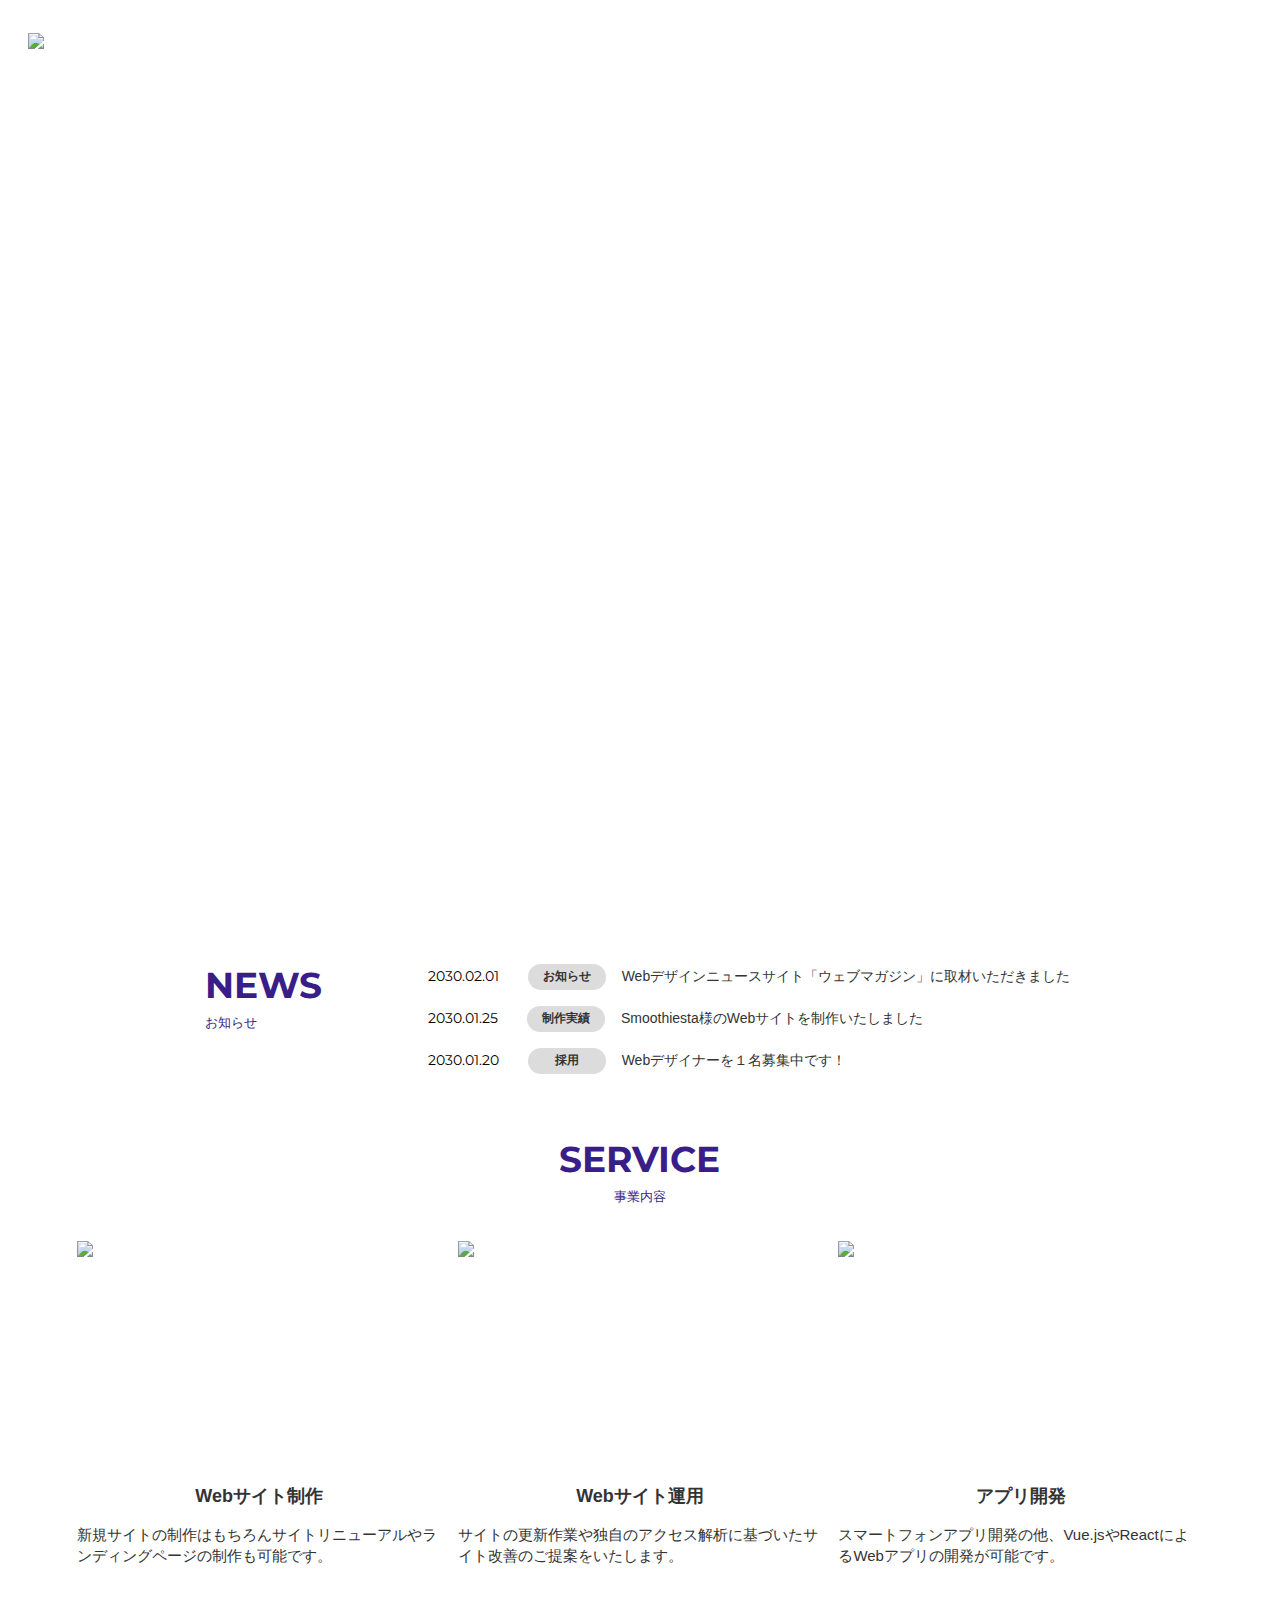
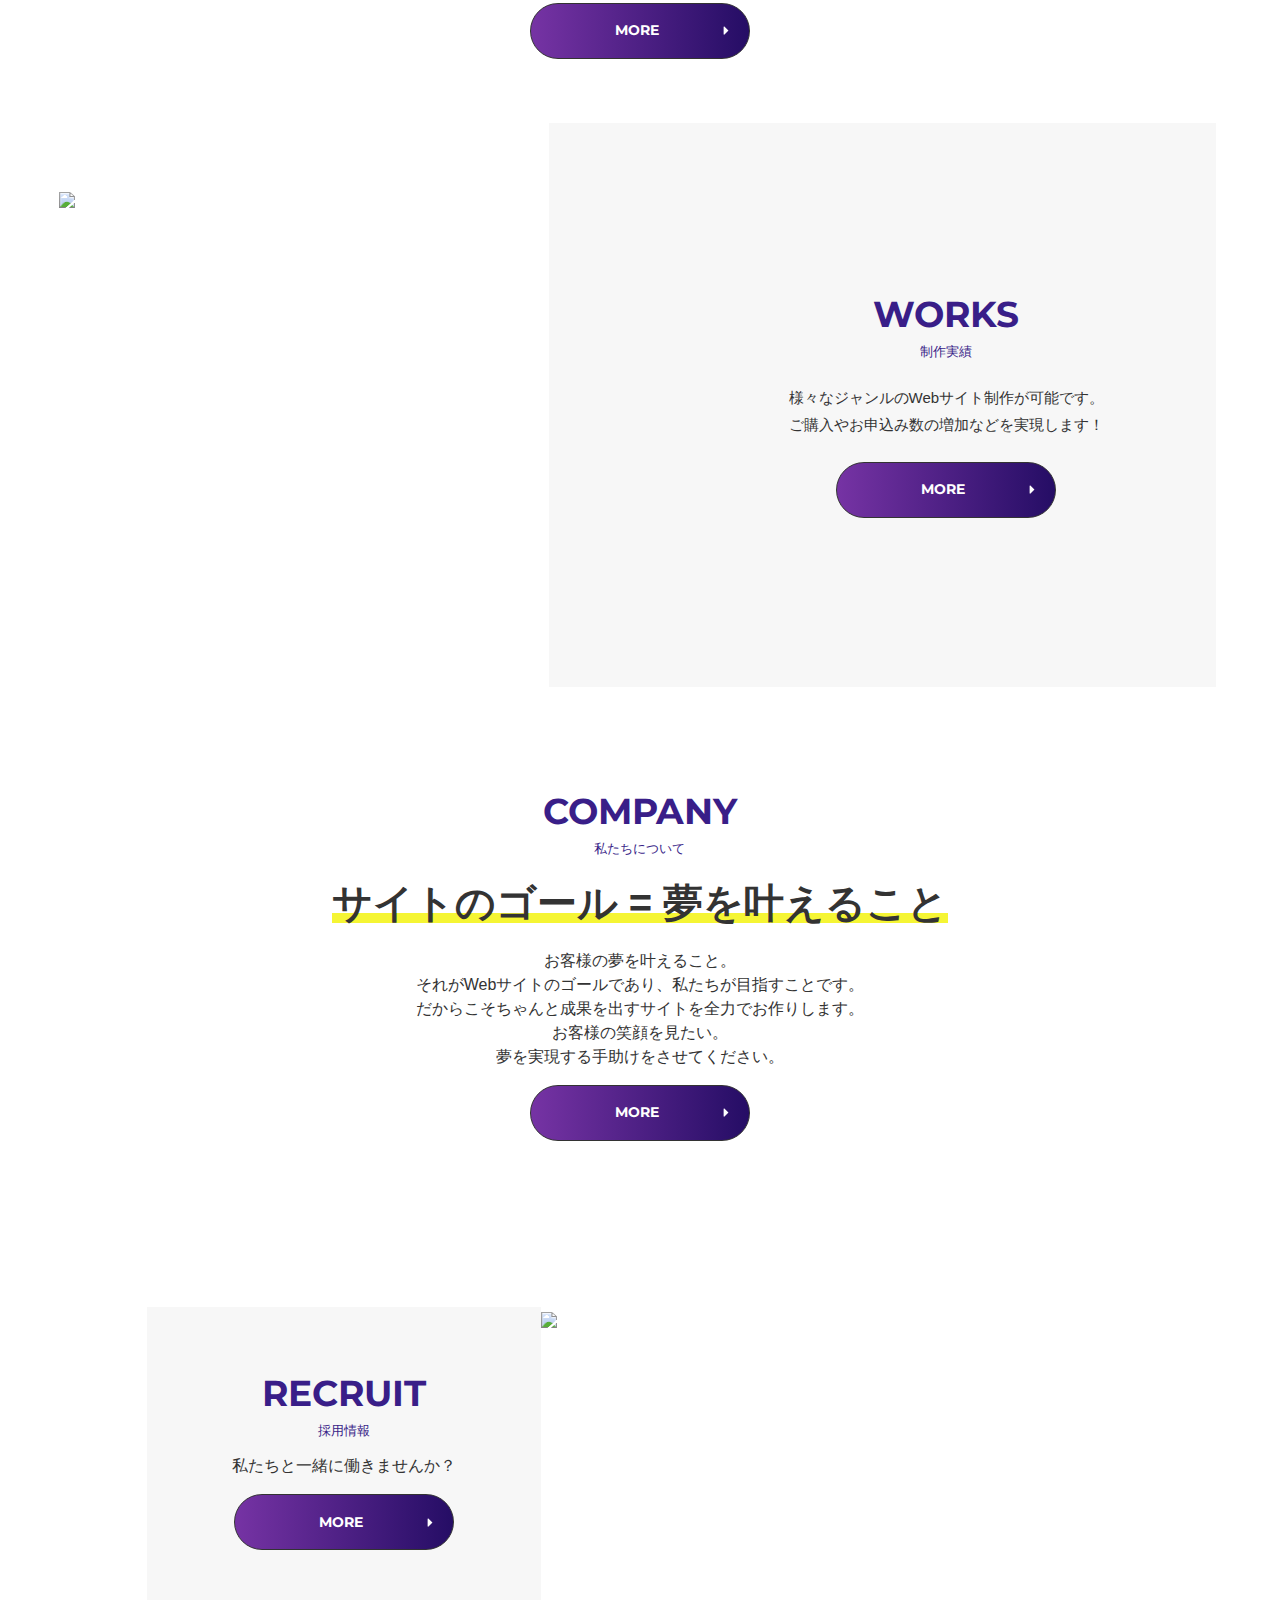
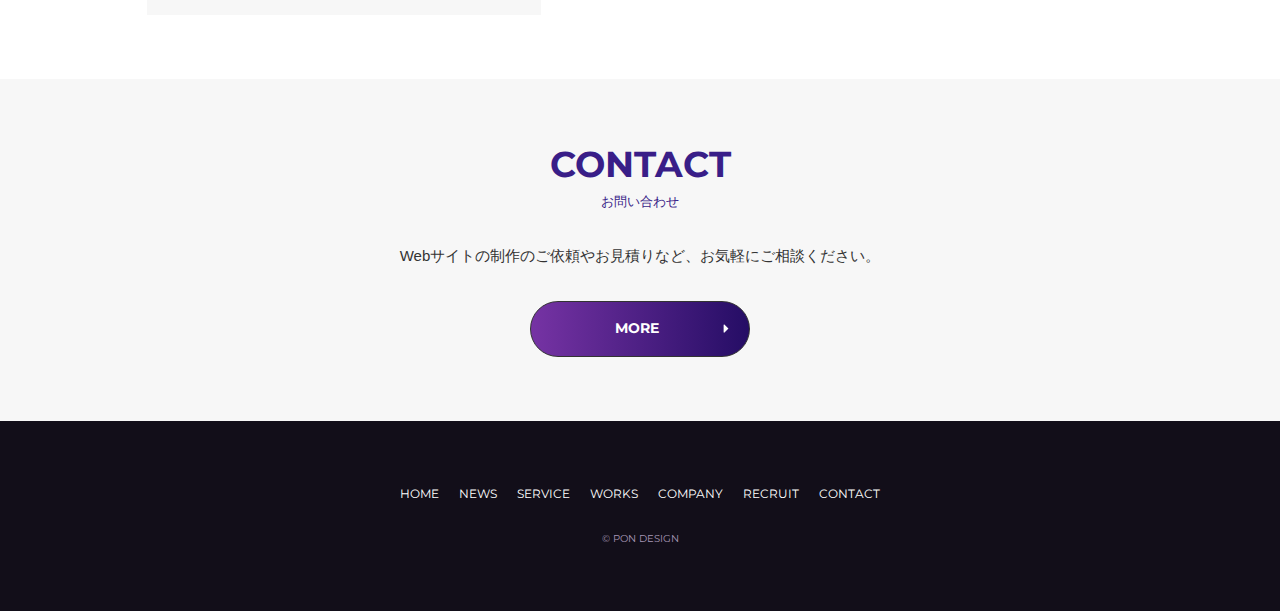
==== commit d66366ad: "[new]全ページレスポンシブ対応" ====
--- a/index.html
+++ b/index.html
@@ -12,25 +12,46 @@
     />
     <link rel="preconnect" href="https://fonts.googleapis.com" />
     <link rel="preconnect" href="https://fonts.gstatic.com" crossorigin />
+    <link
+      href="https://fonts.googleapis.com/css2?family=Montserrat:ital,wght@0,100..900;1,100..900&display=swap"
+      rel="stylesheet"
+    />
     <link rel="stylesheet" href="/assets/scss/style.css" />
     <title>PON DESIGN</title>
   </head>
   <body>
     <div class="l-header-bg-top">
       <header class="l-header">
-        <figure class="l-header__logo">
+        <a href="/" class="l-header__logo">
           <img src="/assets/img/logo/logo.png" />
-        </figure>
+        </a>
         <nav class="l-header__nav">
           <ul class="l-header__nav-list">
-            <li class="l-header__nav-list-item"><a href="">NEWS</a></li>
-            <li class="l-header__nav-list-item"><a href="">SERVICE</a></li>
-            <li class="l-header__nav-list-item"><a href="">WORKS</a></li>
-            <li class="l-header__nav-list-item"><a href="">COMPANY</a></li>
-            <li class="l-header__nav-list-item"><a href="">RECRUIT</a></li>
-            <li class="l-header__nav-list-item"><a href="">CONTACT</a></li>
+            <li class="l-header__nav-list-item"><a href="news/index.html">NEWS</a></li>
+            <li class="l-header__nav-list-item"><a href="service.html">SERVICE</a></li>
+            <li class="l-header__nav-list-item"><a href="works.html">WORKS</a></li>
+            <li class="l-header__nav-list-item"><a href="company.html">COMPANY</a></li>
+            <li class="l-header__nav-list-item"><a href="recruit.html">RECRUIT</a></li>
+            <li class="l-header__nav-list-item"><a href="contact.html">CONTACT</a></li>
           </ul>
         </nav>
+
+        <!-- ハンバーガーメニュー -->
+        <nav id="js-hamburger-nav" class="l-hamburger-nav">
+          <ul class="l-hamburger-nav__list">
+            <li class="l-hamburger-nav__list-item"><a href="news/index.html">NEWS</a></li>
+            <li class="l-hamburger-nav__list-item"><a href="service.html">SERVICE</a></li>
+            <li class="l-hamburger-nav__list-item"><a href="works.html">WORKS</a></li>
+            <li class="l-hamburger-nav__list-item"><a href="company.html">COMPANY</a></li>
+            <li class="l-hamburger-nav__list-item"><a href="recruit.html">RECRUIT</a></li>
+            <li class="l-hamburger-nav__list-item"><a href="contact.html">CONTACT</a></li>
+          </ul>
+        </nav>
+        <div id="js-hamburger" class="l-hamburger">
+          <div class="l-hamburger__bar"></div>
+          <div class="l-hamburger__bar"></div>
+          <div class="l-hamburger__bar"></div>
+        </div>
       </header>
 
       <div class="l-header-sub-index">
@@ -51,6 +72,7 @@
       <!-- .l-header-sub -->
     </div>
     <!-- .l-header-bg -->
+
     <main>
       <section class="p-index-news">
         <div class="p-index-news__inner">
@@ -177,8 +199,14 @@
           </h3>
           <p class="p-index-company__context-message">
             お客様の夢を叶えること。<br />
-            それがWebサイトのゴールであり、<span class="l-additional-break"></span>私たちが目指すことです。<br />
-            だからこそちゃんと成果を出すサイトを<span class="l-additional-break"></span>全力でお作りします。<br />
+            それがWebサイトのゴールであり、<span
+              class="l-additional-break"
+            ></span
+            >私たちが目指すことです。<br />
+            だからこそちゃんと成果を出すサイトを<span
+              class="l-additional-break"
+            ></span
+            >全力でお作りします。<br />
             お客様の笑顔を見たい。<br />
             夢を実現する手助けをさせてください。
           </p>
@@ -225,7 +253,10 @@
           <p class="c-subTitle">お問い合わせ</p>
         </div>
         <p class="l-contact__message">
-          Webサイトの制作のご依頼やお見積りなど、<span class="l-additional-break"></span>お気軽にご相談ください。
+          Webサイトの制作のご依頼やお見積りなど、<span
+            class="l-additional-break"
+          ></span
+          >お気軽にご相談ください。
         </p>
         <div class="l-contact__button">
           <div class="c-mainButton">
@@ -236,10 +267,15 @@
         </div>
         <!-- .l-contact__button -->
       </section>
-
-      <footer class="l-footer">
-        <nav class="l-footer__nav">
-          <ul class="l-footer__nav-list">
+    </main>
+
+    <footer class="l-footer">
+      <nav class="l-footer__nav">
+        <ul class="l-footer__nav-list">
+          <div class="l-footer__nav-list-group">
+            <li class="l-footer__nav-list-item">
+              <a href="/">HOME</a>
+            </li>
             <li class="l-footer__nav-list-item">
               <a href="news/index.html">NEWS</a>
             </li>
@@ -249,6 +285,9 @@
             <li class="l-footer__nav-list-item">
               <a href="works.html">WORKS</a>
             </li>
+          </div>
+          <!-- .l-footer__nav-list-top -->
+          <div class="l-footer__nav-list-group">
             <li class="l-footer__nav-list-item">
               <a href="company.html">COMPANY</a>
             </li>
@@ -258,10 +297,12 @@
             <li class="l-footer__nav-list-item">
               <a href="contact.html">CONTACT</a>
             </li>
-          </ul>
-        </nav>
-        <p class="l-footer__copy">&copy; PON DESIGN</p>
-      </footer>
-    </main>
+          </div>
+        </ul>
+      </nav>
+      <p class="l-footer__copy">&copy; PON DESIGN</p>
+    </footer>
+    <script src="https://ajax.googleapis.com/ajax/libs/jquery/3.5.1/jquery.min.js"></script>
+    <script src="/assets/js/hamburger.js"></script>
   </body>
 </html>
--- a/assets/scss/style.css
+++ b/assets/scss/style.css
@@ -1,37 +1,7 @@
 @charset "UTF-8";
-@import url("https://fonts.googleapis.com/css2?family=Inter:wght@100;200;300;400;500;600;700;800;900&display=swap");
-@import url("https: //fonts.googleapis.com/css2?family=Montserrat:ital,wght@0,100..900;1,100..900&display=swap");
 /*! destyle.css v4.0.1 | MIT License | https://github.com/nicolas-cusan/destyle.css */
 /* Reset box-model and set borders */
 /* ============================================ */
-@import url("https://fonts.googleapis.com/css2?family=Inter:wght@100;200;300;400;500;600;700;800;900&display=swap");
-@import url("https: //fonts.googleapis.com/css2?family=Montserrat:ital,wght@0,100..900;1,100..900&display=swap");
-@import url("https://fonts.googleapis.com/css2?family=Inter:wght@100;200;300;400;500;600;700;800;900&display=swap");
-@import url("https: //fonts.googleapis.com/css2?family=Montserrat:ital,wght@0,100..900;1,100..900&display=swap");
-@import url("https://fonts.googleapis.com/css2?family=Inter:wght@100;200;300;400;500;600;700;800;900&display=swap");
-@import url("https: //fonts.googleapis.com/css2?family=Montserrat:ital,wght@0,100..900;1,100..900&display=swap");
-@import url("https://fonts.googleapis.com/css2?family=Inter:wght@100;200;300;400;500;600;700;800;900&display=swap");
-@import url("https: //fonts.googleapis.com/css2?family=Montserrat:ital,wght@0,100..900;1,100..900&display=swap");
-@import url("https://fonts.googleapis.com/css2?family=Inter:wght@100;200;300;400;500;600;700;800;900&display=swap");
-@import url("https: //fonts.googleapis.com/css2?family=Montserrat:ital,wght@0,100..900;1,100..900&display=swap");
-@import url("https://fonts.googleapis.com/css2?family=Inter:wght@100;200;300;400;500;600;700;800;900&display=swap");
-@import url("https: //fonts.googleapis.com/css2?family=Montserrat:ital,wght@0,100..900;1,100..900&display=swap");
-@import url("https://fonts.googleapis.com/css2?family=Inter:wght@100;200;300;400;500;600;700;800;900&display=swap");
-@import url("https: //fonts.googleapis.com/css2?family=Montserrat:ital,wght@0,100..900;1,100..900&display=swap");
-@import url("https://fonts.googleapis.com/css2?family=Inter:wght@100;200;300;400;500;600;700;800;900&display=swap");
-@import url("https: //fonts.googleapis.com/css2?family=Montserrat:ital,wght@0,100..900;1,100..900&display=swap");
-@import url("https://fonts.googleapis.com/css2?family=Inter:wght@100;200;300;400;500;600;700;800;900&display=swap");
-@import url("https: //fonts.googleapis.com/css2?family=Montserrat:ital,wght@0,100..900;1,100..900&display=swap");
-@import url("https://fonts.googleapis.com/css2?family=Inter:wght@100;200;300;400;500;600;700;800;900&display=swap");
-@import url("https: //fonts.googleapis.com/css2?family=Montserrat:ital,wght@0,100..900;1,100..900&display=swap");
-@import url("https://fonts.googleapis.com/css2?family=Inter:wght@100;200;300;400;500;600;700;800;900&display=swap");
-@import url("https: //fonts.googleapis.com/css2?family=Montserrat:ital,wght@0,100..900;1,100..900&display=swap");
-@import url("https://fonts.googleapis.com/css2?family=Inter:wght@100;200;300;400;500;600;700;800;900&display=swap");
-@import url("https: //fonts.googleapis.com/css2?family=Montserrat:ital,wght@0,100..900;1,100..900&display=swap");
-@import url("https://fonts.googleapis.com/css2?family=Inter:wght@100;200;300;400;500;600;700;800;900&display=swap");
-@import url("https: //fonts.googleapis.com/css2?family=Montserrat:ital,wght@0,100..900;1,100..900&display=swap");
-@import url("https://fonts.googleapis.com/css2?family=Inter:wght@100;200;300;400;500;600;700;800;900&display=swap");
-@import url("https: //fonts.googleapis.com/css2?family=Montserrat:ital,wght@0,100..900;1,100..900&display=swap");
 *,
 ::before,
 ::after {
@@ -489,8 +459,73 @@
 }
 
 @media screen and (max-width: 1023px) {
+  .l-header .l-header__logo {
+    width: 120px;
+    height: 13px;
+  }
   .l-header .l-header__nav {
     display: none;
+  }
+}
+.l-hamburger {
+  position: relative;
+  display: none;
+  cursor: pointer;
+  z-index: 1000;
+}
+.l-hamburger .l-hamburger__bar {
+  display: flex;
+  width: 30px;
+  height: 2px;
+  margin: 5px auto;
+  background-color: #FFFFFF;
+  transition: all 0.5s ease;
+}
+
+.js-ham-active .l-hamburger__bar:nth-child(1) {
+  transform: translateY(7px) rotate(-45deg);
+}
+.js-ham-active .l-hamburger__bar:nth-child(2) {
+  opacity: 0;
+}
+.js-ham-active .l-hamburger__bar:nth-child(3) {
+  transform: translateY(-7px) rotate(-135deg);
+}
+
+.l-hamburger-nav {
+  display: none;
+  justify-content: center;
+  align-items: center;
+  position: fixed;
+  top: 0;
+  right: 0;
+  transform: translateX(100%);
+  width: 100%;
+  height: 100vh;
+  background-image: linear-gradient(to bottom, #7633A4, #250D65);
+  transition: transform 0.7s ease;
+  z-index: 999;
+}
+.l-hamburger-nav .l-hamburger-nav__list {
+  display: flex;
+  flex-direction: column;
+  gap: 30px;
+  font-family: "Montserrat", sans-serif;
+  font-size: 16px;
+  font-weight: bold;
+  text-align: center;
+}
+
+.js-ham-nav-active {
+  transform: translateX(0);
+}
+
+@media screen and (max-width: 1023px) {
+  .l-hamburger {
+    display: block;
+  }
+  .l-hamburger-nav {
+    display: flex;
   }
 }
 .l-header-sub-index {
@@ -538,6 +573,9 @@
   .l-header-sub-index .l-header-sub-index__sub-title {
     font-size: 20px;
   }
+  .l-header-sub .l-header-sub__main-title {
+    font-size: 30px;
+  }
 }
 @media screen and (max-width: 639px) {
   .l-header-sub-index {
@@ -573,6 +611,10 @@
   justify-content: center;
   gap: 20px;
 }
+.l-footer .l-footer__nav .l-footer__nav-list .l-footer__nav-list-group {
+  display: flex;
+  gap: 20px;
+}
 .l-footer .l-footer__nav .l-footer__nav-list .l-footer__nav-list-item {
   font-size: 12px;
 }
@@ -583,6 +625,12 @@
   margin-top: 28px;
 }
 
+@media screen and (max-width: 1023px) {
+  .l-footer .l-footer__nav .l-footer__nav-list {
+    flex-direction: column;
+    align-items: center;
+  }
+}
 .l-contact {
   background-color: #F7F7F7;
   text-align: center;
@@ -675,6 +723,7 @@
 }
 
 .c-mainTitle {
+  font-family: "Montserrat", sans-serif;
   font-size: 36px;
   line-height: 43.2px;
   font-weight: bold;
@@ -744,6 +793,11 @@
   color: #000000;
 }
 
+@media screen and (max-width: 639px) {
+  .c-time {
+    font-size: 12px;
+  }
+}
 .c-newsIcon {
   display: flex;
   align-items: center;
@@ -882,6 +936,31 @@
   margin-top: 16px;
 }
 
+@media screen and (max-width: 1023px) {
+  .c-serviceContext {
+    flex-direction: column;
+  }
+  .c-serviceContext .c-serviceContext__img {
+    width: 100%;
+  }
+  .c-serviceContext .c-serviceContext__textarea {
+    width: 100%;
+  }
+  .c-serviceContext .c-serviceContext__textarea .c-serviceContext__textarea-title {
+    text-align: center;
+    margin-top: 24px;
+  }
+}
+@media screen and (max-width: 639px) {
+  .c-serviceContext .c-serviceContext__textarea .c-serviceContext__textarea-title {
+    font-size: 18px;
+    line-height: 21.6px;
+  }
+  .c-serviceContext .c-serviceContext__textarea .c-serviceContext__textarea-text {
+    font-size: 14px;
+    line-height: 25.2px;
+  }
+}
 .c-workCard {
   flex-basis: calc(32% - 20px);
   box-sizing: border-box;
@@ -963,11 +1042,43 @@
      object-fit: cover;
 }
 .p-company .p-company__overview .p-company__overview-map-link {
+  display: block;
   font-size: 14px;
   line-height: 25.2px;
   color: #240B6B;
-}
-
+  margin-top: 12px;
+}
+
+@media screen and (max-width: 1023px) {
+  .p-company {
+    width: 92%;
+  }
+  .p-company .p-company__represent {
+    flex-direction: column;
+    margin-top: 0;
+  }
+  .p-company .p-company__represent .p-company__represent-img {
+    width: 100%;
+  }
+  .p-company .p-company__represent .p-company__represent-message {
+    font-size: 14px;
+    line-height: 25.2px;
+    width: 100%;
+    padding: 5px;
+    margin-top: 18px;
+  }
+  .p-company .p-company__represent .p-company__represent-message .p-company__represent-message-item:not(:first-of-type) {
+    margin-top: 20px;
+  }
+  .p-company .p-company__overview .p-company__overview-list .p-company__overview-list-item {
+    font-size: 15px;
+    padding: 24px;
+  }
+  .p-company .p-company__overview .p-company__overview-img {
+    aspect-ratio: 345/240;
+    margin-top: 40px;
+  }
+}
 .p-contact {
   width: 52%;
   margin: auto;
@@ -1037,6 +1148,30 @@
   line-height: 14.4px;
 }
 
+@media screen and (max-width: 1023px) {
+  .p-contact {
+    width: 92%;
+    padding: 50px 0;
+  }
+  .p-contact .p-contact__text {
+    font-size: 14px;
+  }
+  .p-contact .p-contact__form {
+    padding: 30px;
+  }
+  .p-contact .p-contact__form .p-contact__form-list .p-contact__form-list-item .p-contact__form-list-item-radio {
+    flex-direction: column;
+  }
+  .p-contact .p-contact__form .p-contact__form-list .p-contact__form-list-item .p-contact__form-list-item-radio label {
+    font-size: 14px;
+  }
+  .p-contact .p-contact__form .p-contact__form-list .p-contact__form-list-item .p-contact__form-list-item-input {
+    width: 100%;
+  }
+  .p-contact .p-contact__form .p-contact__form-button {
+    margin-top: 50px;
+  }
+}
 .p-index-news {
   width: 68%;
   margin: auto;
@@ -1225,6 +1360,7 @@
     width: 100%;
     background-image: url("/assets/img/bg/bg_circle_sp.png");
     background-size: auto;
+    padding: 15% 0;
   }
   .p-index-company .p-index-company__context .p-index-company__context-header {
     font-size: 36px;
@@ -1399,6 +1535,48 @@
      object-fit: cover;
 }
 
+@media screen and (max-width: 1023px) {
+  .p-recruit .p-recruit__title .p-recruit__title-main {
+    font-size: 48px;
+    line-height: 57.8px;
+  }
+  .p-recruit .p-recruit__title .p-recruit__title-sub {
+    font-size: 28px;
+  }
+}
+@media screen and (max-width: 639px) {
+  .p-recruit {
+    padding: 50px 0;
+  }
+  .p-recruit .p-recruit__title .p-recruit__title-sub {
+    font-size: 18px;
+    line-height: 32.4px;
+  }
+  .p-recruit .p-recruit__title .p-recruit__title-text {
+    font-size: 15px;
+    line-height: 27px;
+  }
+  .p-recruit .p-recruit__context .p-recruit__context-inner {
+    padding: 16px;
+  }
+  .p-recruit .p-recruit__context .p-recruit__context-title {
+    margin-top: 16px;
+  }
+  .p-recruit .p-recruit__context .p-recruit__context-list .p-recruit__context-list-item {
+    flex-direction: column;
+    gap: 12px;
+  }
+  .p-recruit .p-recruit__context .p-recruit__context-list .p-recruit__context-list-item .p-recruit__context-list-item-title {
+    font-weight: bold;
+    width: 100%;
+  }
+  .p-recruit .p-recruit__context .p-recruit__context-list .p-recruit__context-list-item .p-recruit__context-list-item-text {
+    width: 100%;
+  }
+  .p-recruit .p-recruit__video .p-recruit__video-img {
+    aspect-ratio: 345/194;
+  }
+}
 .p-service {
   display: flex;
   flex-direction: column;
@@ -1408,6 +1586,11 @@
   padding: 120px 0;
 }
 
+@media screen and (max-width: 1023px) {
+  .p-service {
+    width: 92%;
+  }
+}
 .p-works {
   width: 78%;
   display: grid;
@@ -1418,6 +1601,13 @@
   padding: 120px 0;
 }
 
+@media screen and (max-width: 1023px) {
+  .p-works {
+    width: 92%;
+    display: flex;
+    flex-direction: column;
+  }
+}
 .p-news-index .p-news-index__newsItems {
   width: 64%;
   margin: auto;
@@ -1426,15 +1616,18 @@
   gap: 14px;
   padding-top: 80px;
 }
-.p-news-index .p-news-index__newsItems .p-news-index__newsItems-item {
-  justify-content: center;
-}
 .p-news-index .p-news-index__pagers {
   justify-content: center;
-  margin-top: 36px;
+  margin-top: 40px;
   margin-bottom: 80px;
 }
 
+@media screen and (max-width: 1023px) {
+  .p-news-index .p-news-index__newsItems {
+    width: 92%;
+    margin: auto;
+  }
+}
 .p-news-show {
   width: 50%;
   margin: auto;
@@ -1445,6 +1638,7 @@
   line-height: 48px;
 }
 .p-news-show .p-news-show__news-time {
+  flex-direction: row;
   margin-top: 14px;
 }
 .p-news-show .p-news-show__img {
@@ -1514,4 +1708,36 @@
   display: block;
   text-align: center;
   margin-top: 24px;
+}
+
+@media screen and (max-width: 1023px) {
+  .p-news-show {
+    width: 92%;
+  }
+}
+@media screen and (max-width: 639px) {
+  .p-news-show .p-news-show__title {
+    font-size: 22px;
+    line-height: 33px;
+  }
+  .p-news-show .p-news-show__context {
+    font-size: 15px;
+    line-height: 27px;
+  }
+  .p-news-show .p-news-show__context .p-news-show__context-main-title {
+    font-size: 18px;
+    line-height: 28.8px;
+  }
+  .p-news-show .p-news-show__context .p-news-show__context-sub-title {
+    font-size: 17px;
+    line-height: 30.6px;
+  }
+  .p-news-show .p-news-show__pagers .p-news-show__pagers-item {
+    font-size: 12px;
+    line-height: 26.6px;
+    padding: 14px;
+  }
+  .p-news-show .p-news-show__pagers .p-news-show__pagers-all {
+    font-size: 14px;
+  }
 }/*# sourceMappingURL=style.css.map */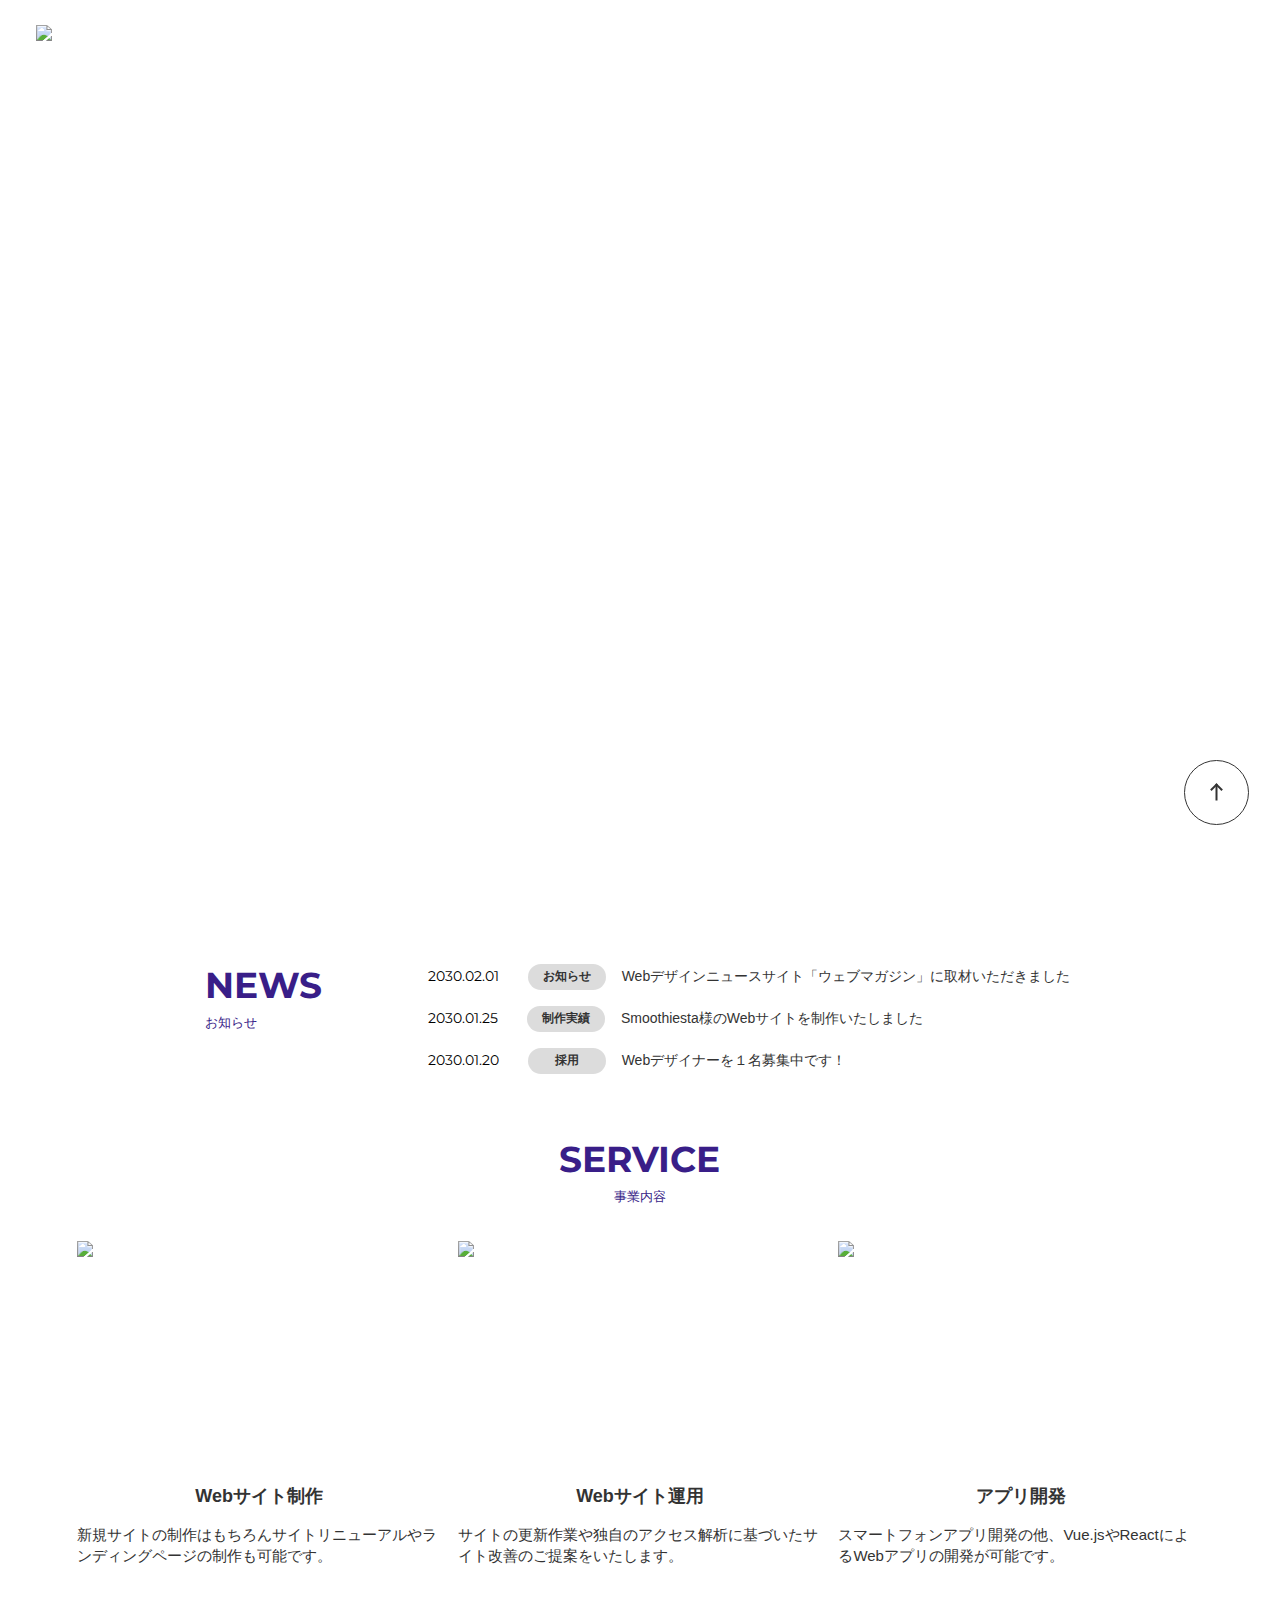
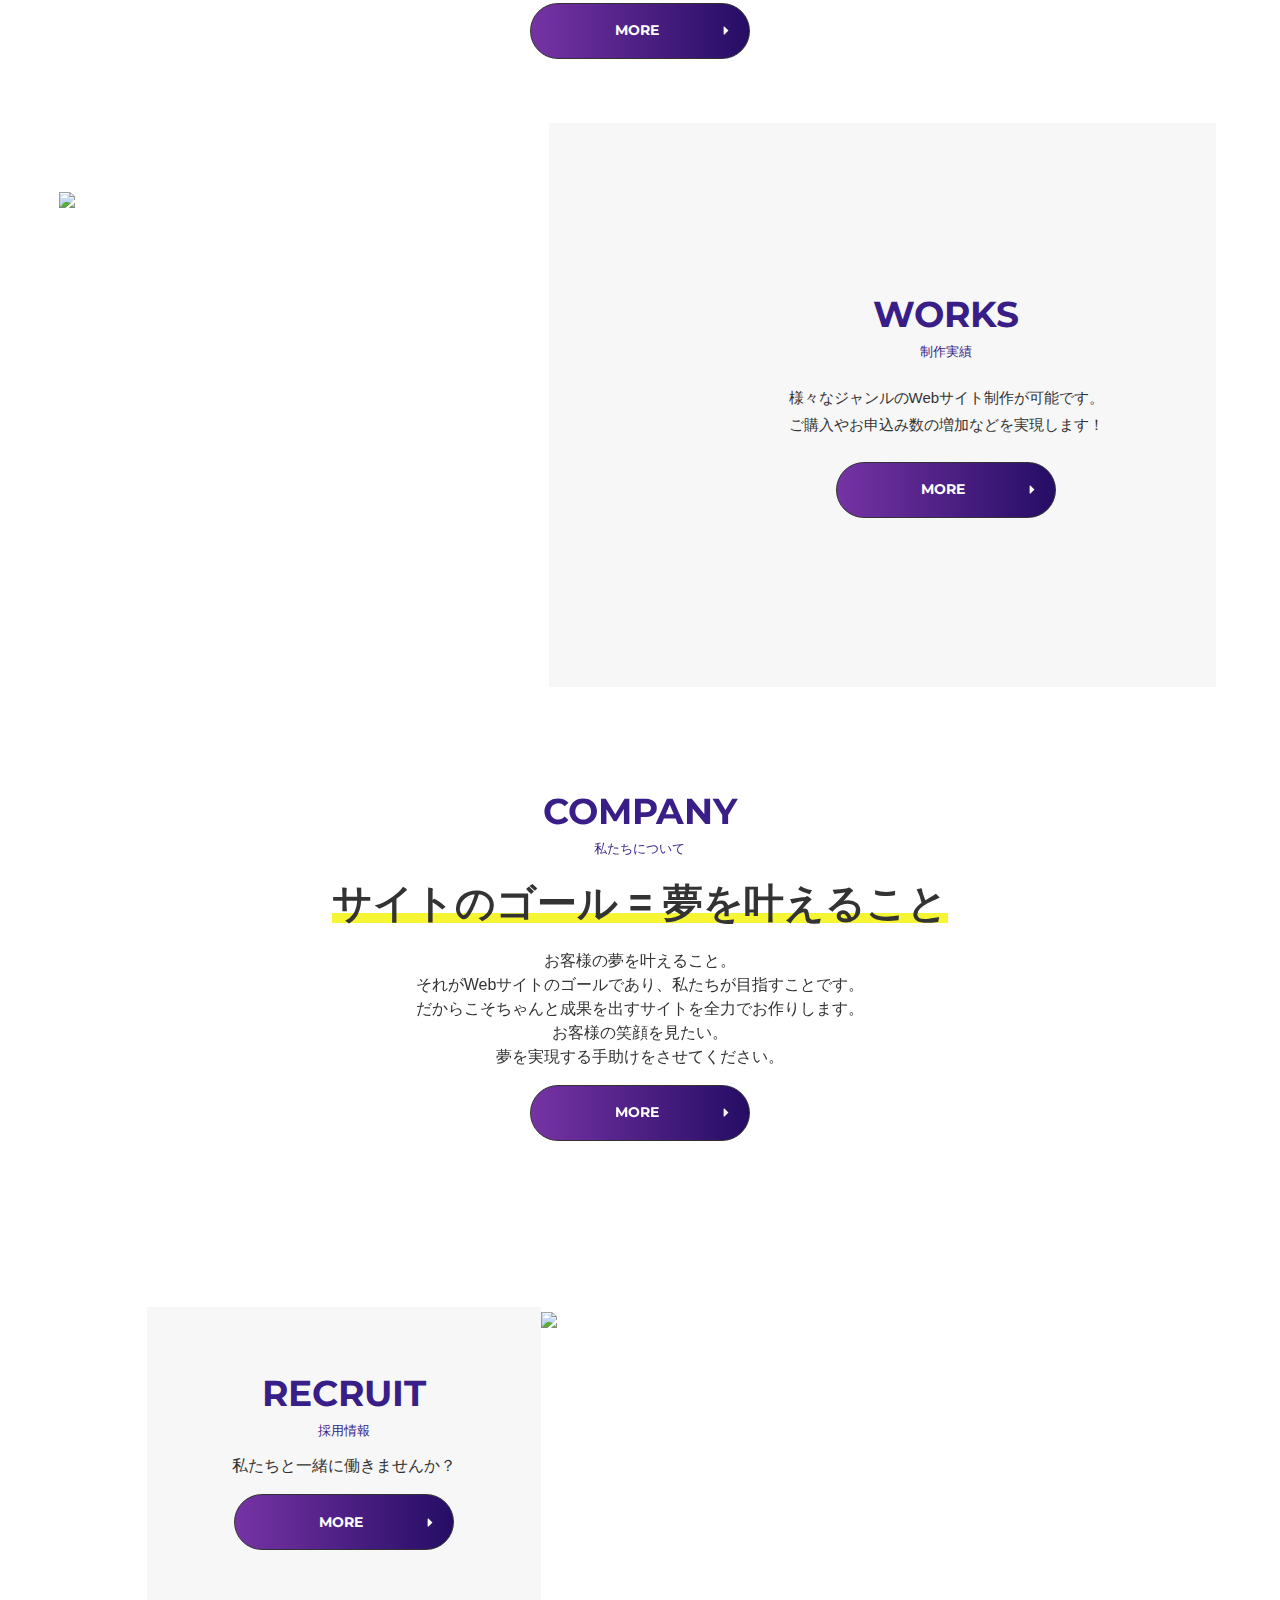
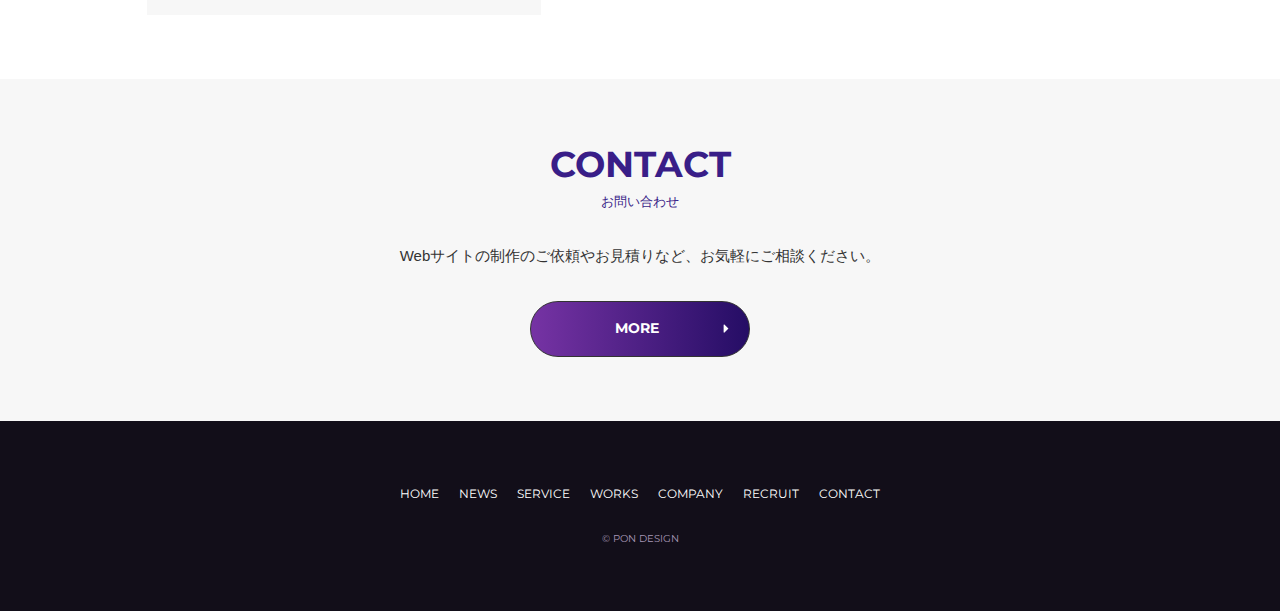
==== commit b50c3a2d: "[new]アニメーションの追加" ====
--- a/index.html
+++ b/index.html
@@ -21,30 +21,54 @@
   </head>
   <body>
     <div class="l-header-bg-top">
-      <header class="l-header">
+      <header id="js-header" class="l-header">
         <a href="/" class="l-header__logo">
           <img src="/assets/img/logo/logo.png" />
         </a>
         <nav class="l-header__nav">
           <ul class="l-header__nav-list">
-            <li class="l-header__nav-list-item"><a href="news/index.html">NEWS</a></li>
-            <li class="l-header__nav-list-item"><a href="service.html">SERVICE</a></li>
-            <li class="l-header__nav-list-item"><a href="works.html">WORKS</a></li>
-            <li class="l-header__nav-list-item"><a href="company.html">COMPANY</a></li>
-            <li class="l-header__nav-list-item"><a href="recruit.html">RECRUIT</a></li>
-            <li class="l-header__nav-list-item"><a href="contact.html">CONTACT</a></li>
+            <li class="l-header__nav-list-item">
+              <a href="news/index.html">NEWS</a>
+            </li>
+            <li class="l-header__nav-list-item">
+              <a href="service.html">SERVICE</a>
+            </li>
+            <li class="l-header__nav-list-item">
+              <a href="works.html">WORKS</a>
+            </li>
+            <li class="l-header__nav-list-item">
+              <a href="company.html">COMPANY</a>
+            </li>
+            <li class="l-header__nav-list-item">
+              <a href="recruit.html">RECRUIT</a>
+            </li>
+            <li class="l-header__nav-list-item">
+              <a href="contact.html">CONTACT</a>
+            </li>
           </ul>
         </nav>
 
         <!-- ハンバーガーメニュー -->
         <nav id="js-hamburger-nav" class="l-hamburger-nav">
           <ul class="l-hamburger-nav__list">
-            <li class="l-hamburger-nav__list-item"><a href="news/index.html">NEWS</a></li>
-            <li class="l-hamburger-nav__list-item"><a href="service.html">SERVICE</a></li>
-            <li class="l-hamburger-nav__list-item"><a href="works.html">WORKS</a></li>
-            <li class="l-hamburger-nav__list-item"><a href="company.html">COMPANY</a></li>
-            <li class="l-hamburger-nav__list-item"><a href="recruit.html">RECRUIT</a></li>
-            <li class="l-hamburger-nav__list-item"><a href="contact.html">CONTACT</a></li>
+            <li class="l-hamburger-nav__list-item">
+              <a href="news/index.html">NEWS</a>
+            </li>
+            <li class="l-hamburger-nav__list-item">
+              <a href="service.html">SERVICE</a>
+            </li>
+            <li class="l-hamburger-nav__list-item">
+              <a href="works.html">WORKS</a>
+            </li>
+            <li class="l-hamburger-nav__list-item">
+              <a href="company.html">COMPANY</a>
+            </li>
+            <li class="l-hamburger-nav__list-item">
+              <a href="recruit.html">RECRUIT</a>
+            </li>
+            <li class="l-hamburger-nav__list-item">
+              <a href="contact.html">CONTACT</a>
+            </li>
           </ul>
         </nav>
         <div id="js-hamburger" class="l-hamburger">
@@ -301,8 +325,13 @@
         </ul>
       </nav>
       <p class="l-footer__copy">&copy; PON DESIGN</p>
+      <a href="#" id="js-circleArrow__wrap" class="c-circleArrow__wrap">
+        <div class="c-circleArrow"></div>
+      </a>
     </footer>
     <script src="https://ajax.googleapis.com/ajax/libs/jquery/3.5.1/jquery.min.js"></script>
     <script src="/assets/js/hamburger.js"></script>
+    <script src="/assets/js/scrollSmooth.js"></script>
+    <script src="/assets/js/scrollHeader.js"></script>
   </body>
 </html>
--- a/assets/scss/style.css
+++ b/assets/scss/style.css
@@ -445,11 +445,28 @@
   font-family: "Montserrat", sans-serif;
   display: flex;
   justify-content: space-between;
-  padding: 28px;
+  position: fixed;
+  width: 100%;
+  height: 64px;
+  padding: 20px 36px;
+  z-index: 1500;
+}
+.l-header:before {
+  content: "";
+  position: absolute;
+  top: 0;
+  left: 0;
+  right: 0;
+  bottom: 0;
+  background-color: #250D65;
+  opacity: 0;
+  z-index: -1;
+  transition: opacity 0.3s ease;
 }
 .l-header .l-header__nav {
   font-size: 14px;
   line-height: 25.6px;
+  font-weight: bold;
 }
 .l-header .l-header__nav .l-header__nav-list {
   display: flex;
@@ -457,8 +474,31 @@
   gap: 20px;
   cursor: pointer;
 }
-
-@media screen and (max-width: 1023px) {
+.l-header .l-header__nav .l-header__nav-list .l-header__nav-list-item a {
+  position: relative;
+  display: inline-block;
+}
+.l-header .l-header__nav .l-header__nav-list .l-header__nav-list-item a::after {
+  content: "";
+  position: absolute;
+  width: 100%;
+  height: 1px;
+  bottom: 0;
+  left: 0;
+  background-color: #FFFFFF;
+  transform: scale(0, 1);
+  transform-origin: right top;
+  transition: transform 0.3s ease;
+}
+.l-header .l-header__nav .l-header__nav-list .l-header__nav-list-item a:hover::after {
+  transform: scale(1, 1);
+  transform-origin: left top;
+}
+
+@media screen and (max-width: 1024px) {
+  .l-header {
+    padding: 20px 24px;
+  }
   .l-header .l-header__logo {
     width: 120px;
     height: 13px;
@@ -467,6 +507,10 @@
     display: none;
   }
 }
+.js-header-bg:before {
+  opacity: 1;
+}
+
 .l-hamburger {
   position: relative;
   display: none;
@@ -520,7 +564,7 @@
   transform: translateX(0);
 }
 
-@media screen and (max-width: 1023px) {
+@media screen and (max-width: 1024px) {
   .l-hamburger {
     display: block;
   }
@@ -531,7 +575,7 @@
 .l-header-sub-index {
   font-family: "Montserrat", sans-serif;
   text-align: center;
-  margin-top: 15%;
+  padding-top: 30%;
 }
 .l-header-sub-index .l-header-sub-index__main-title {
   font-size: 72px;
@@ -553,6 +597,7 @@
 .l-header-sub {
   font-family: "Montserrat", sans-serif;
   text-align: center;
+  padding-top: 100px;
 }
 .l-header-sub .l-header-sub__main-title {
   font-size: 36px;
@@ -565,7 +610,7 @@
   margin-top: 12px;
 }
 
-@media screen and (max-width: 1023px) {
+@media screen and (max-width: 1024px) {
   .l-header-sub-index .l-header-sub-index__main-title {
     font-size: 48px;
     line-height: 56px;
@@ -577,11 +622,11 @@
     font-size: 30px;
   }
 }
-@media screen and (max-width: 639px) {
+@media screen and (max-width: 640px) {
   .l-header-sub-index {
     text-align: left;
     margin-left: 5%;
-    margin-top: 35%;
+    padding-top: 50%;
   }
   .l-header-sub-index .l-header-sub-index__main-title {
     width: 320px;
@@ -625,7 +670,7 @@
   margin-top: 28px;
 }
 
-@media screen and (max-width: 1023px) {
+@media screen and (max-width: 1024px) {
   .l-footer .l-footer__nav .l-footer__nav-list {
     flex-direction: column;
     align-items: center;
@@ -647,7 +692,7 @@
   margin-top: 32px;
 }
 
-@media screen and (max-width: 639px) {
+@media screen and (max-width: 640px) {
   .l-contact .l-contact__message {
     font-size: 14px;
     line-height: 25.2px;
@@ -667,7 +712,7 @@
   height: 240px;
 }
 
-@media screen and (max-width: 639px) {
+@media screen and (max-width: 640px) {
   .l-additional-break::before {
     content: "\a";
     white-space: pre-line;
@@ -730,7 +775,7 @@
   color: #391E88;
 }
 
-@media screen and (max-width: 1023px) {
+@media screen and (max-width: 1024px) {
   .c-mainTitle {
     font-size: 30px;
     line-height: 36px;
@@ -786,6 +831,101 @@
   transform-origin: bottom left;
 }
 
+.c-circleArrow {
+  position: relative;
+  width: 65px;
+  height: 65px;
+  left: -50%;
+  bottom: 50px;
+  border: 1px solid #333333;
+  border-radius: 50%;
+  background-color: #FFFFFF;
+  display: flex;
+  justify-content: center;
+  align-items: center;
+  z-index: 1499;
+}
+.c-circleArrow::before {
+  content: "";
+  position: absolute;
+  right: 37%;
+  width: 15px;
+  height: 2px;
+  background-color: #333333;
+  transform: rotate(90deg);
+}
+.c-circleArrow::after {
+  content: "";
+  position: absolute;
+  top: 38%;
+  right: 42%;
+  width: 9px;
+  height: 9px;
+  border-top: 2px solid #333333;
+  border-right: 2px solid #333333;
+  transform: rotate(315deg);
+}
+.c-circleArrow:hover::before {
+  animation: footer-arrowMove-before 0.4s ease-in-out forwards;
+}
+.c-circleArrow:hover::after {
+  animation: footer-arrowMove-after 0.4s ease-in-out forwards;
+}
+
+.c-circleArrow__wrap {
+  position: fixed;
+  top: 90%;
+  left: 95%;
+}
+
+@keyframes footer-arrowMove-before {
+  0% {
+    top: 50%;
+    opacity: 1;
+  }
+  25% {
+    top: 10%;
+    opacity: 0;
+  }
+  75% {
+    top: 100%;
+    opacity: 0;
+  }
+  100% {
+    top: 50%;
+    opacity: 1;
+  }
+}
+@keyframes footer-arrowMove-after {
+  0% {
+    top: 38%;
+    opacity: 1;
+  }
+  25% {
+    top: 5%;
+    opacity: 0;
+  }
+  75% {
+    top: 90%;
+    opacity: 0;
+  }
+  100% {
+    top: 38%;
+    opacity: 1;
+  }
+}
+@media screen and (max-width: 768px) {
+  .c-circleArrow {
+    left: -80%;
+    bottom: 45px;
+  }
+}
+@media screen and (max-width: 640px) {
+  .c-circleArrow {
+    left: -90%;
+    bottom: 40px;
+  }
+}
 .c-time {
   font-family: "Montserrat", sans-serif;
   font-size: 14px;
@@ -793,7 +933,7 @@
   color: #000000;
 }
 
-@media screen and (max-width: 639px) {
+@media screen and (max-width: 640px) {
   .c-time {
     font-size: 12px;
   }
@@ -825,7 +965,7 @@
   line-height: 25.2px;
 }
 
-@media screen and (max-width: 639px) {
+@media screen and (max-width: 640px) {
   .c-newsItem {
     flex-direction: column;
   }
@@ -893,7 +1033,7 @@
   margin-top: 16px;
 }
 
-@media screen and (max-width: 639px) {
+@media screen and (max-width: 640px) {
   .c-serviceCard {
     width: 100%;
   }
@@ -936,7 +1076,7 @@
   margin-top: 16px;
 }
 
-@media screen and (max-width: 1023px) {
+@media screen and (max-width: 1024px) {
   .c-serviceContext {
     flex-direction: column;
   }
@@ -951,7 +1091,7 @@
     margin-top: 24px;
   }
 }
-@media screen and (max-width: 639px) {
+@media screen and (max-width: 640px) {
   .c-serviceContext .c-serviceContext__textarea .c-serviceContext__textarea-title {
     font-size: 18px;
     line-height: 21.6px;
@@ -1049,7 +1189,7 @@
   margin-top: 12px;
 }
 
-@media screen and (max-width: 1023px) {
+@media screen and (max-width: 1024px) {
   .p-company {
     width: 92%;
   }
@@ -1148,7 +1288,7 @@
   line-height: 14.4px;
 }
 
-@media screen and (max-width: 1023px) {
+@media screen and (max-width: 1024px) {
   .p-contact {
     width: 92%;
     padding: 50px 0;
@@ -1289,7 +1429,7 @@
   width: 77%;
   margin: auto;
   padding: 64px 0;
-  z-index: 10;
+  z-index: -5;
 }
 .p-index-recruit .p-index-recruit__context {
   display: flex;
@@ -1318,7 +1458,7 @@
   height: 100%;
 }
 
-@media screen and (max-width: 1023px) {
+@media screen and (max-width: 1024px) {
   .p-index-news .p-index-news__inner {
     flex-direction: column;
   }
@@ -1375,7 +1515,7 @@
     width: 100%;
   }
 }
-@media screen and (max-width: 639px) {
+@media screen and (max-width: 640px) {
   .p-index-news {
     width: 92%;
   }
@@ -1412,7 +1552,7 @@
     line-height: 25.2px;
   }
 }
-@media screen and (max-width: 419px) {
+@media screen and (max-width: 420px) {
   .p-index-works .p-index-works__img {
     bottom: 70%;
   }
@@ -1420,7 +1560,7 @@
     padding: 30px 0;
   }
 }
-@media screen and (max-width: 339px) {
+@media screen and (max-width: 340px) {
   .p-index-works {
     margin-top: 70%;
   }
@@ -1535,7 +1675,7 @@
      object-fit: cover;
 }
 
-@media screen and (max-width: 1023px) {
+@media screen and (max-width: 1024px) {
   .p-recruit .p-recruit__title .p-recruit__title-main {
     font-size: 48px;
     line-height: 57.8px;
@@ -1544,7 +1684,7 @@
     font-size: 28px;
   }
 }
-@media screen and (max-width: 639px) {
+@media screen and (max-width: 640px) {
   .p-recruit {
     padding: 50px 0;
   }
@@ -1586,7 +1726,7 @@
   padding: 120px 0;
 }
 
-@media screen and (max-width: 1023px) {
+@media screen and (max-width: 1024px) {
   .p-service {
     width: 92%;
   }
@@ -1601,7 +1741,7 @@
   padding: 120px 0;
 }
 
-@media screen and (max-width: 1023px) {
+@media screen and (max-width: 1024px) {
   .p-works {
     width: 92%;
     display: flex;
@@ -1622,7 +1762,7 @@
   margin-bottom: 80px;
 }
 
-@media screen and (max-width: 1023px) {
+@media screen and (max-width: 1024px) {
   .p-news-index .p-news-index__newsItems {
     width: 92%;
     margin: auto;
@@ -1710,12 +1850,17 @@
   margin-top: 24px;
 }
 
-@media screen and (max-width: 1023px) {
+@media screen and (max-width: 1024px) {
   .p-news-show {
     width: 92%;
   }
-}
-@media screen and (max-width: 639px) {
+  .p-news-show .p-news-show__responsive-image {
+    background-image: url("/assets/img/icon/sns-btn_sp.png");
+    width: 328px;
+    height: 68;
+  }
+}
+@media screen and (max-width: 640px) {
   .p-news-show .p-news-show__title {
     font-size: 22px;
     line-height: 33px;
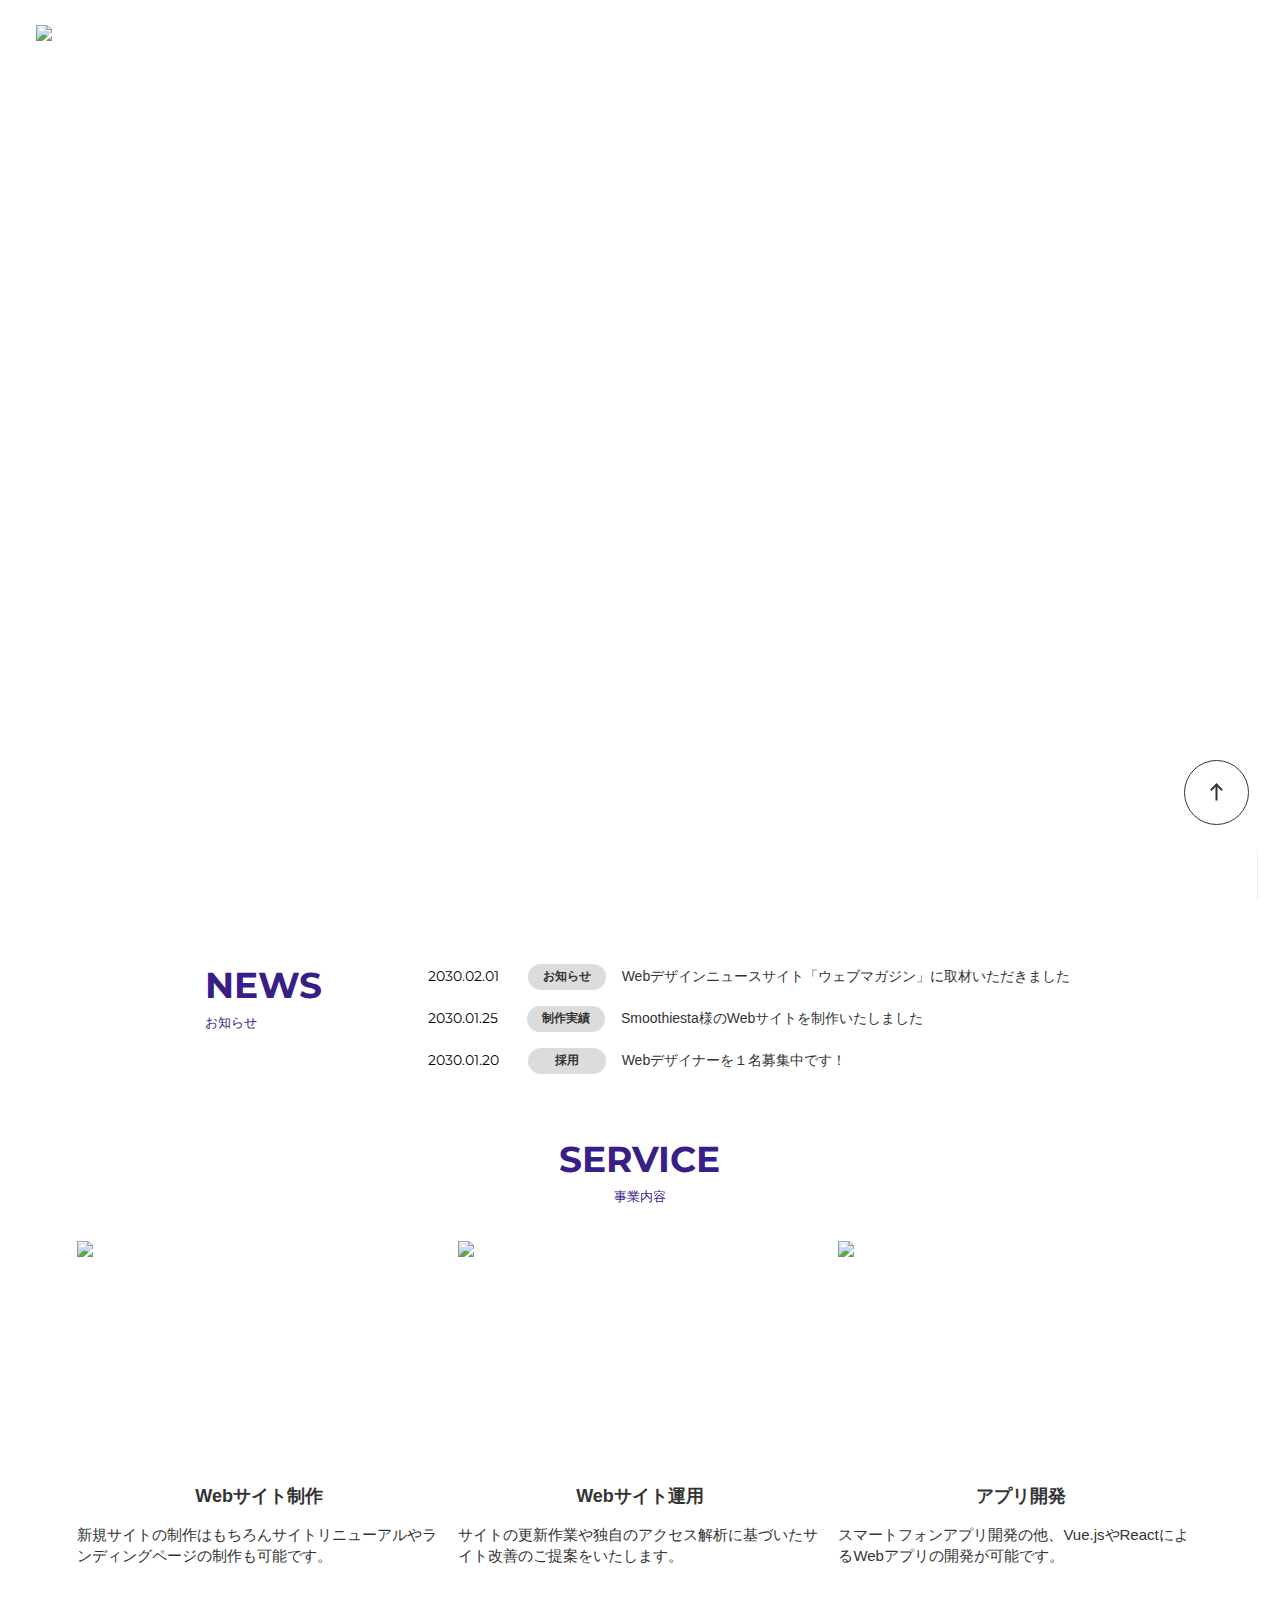
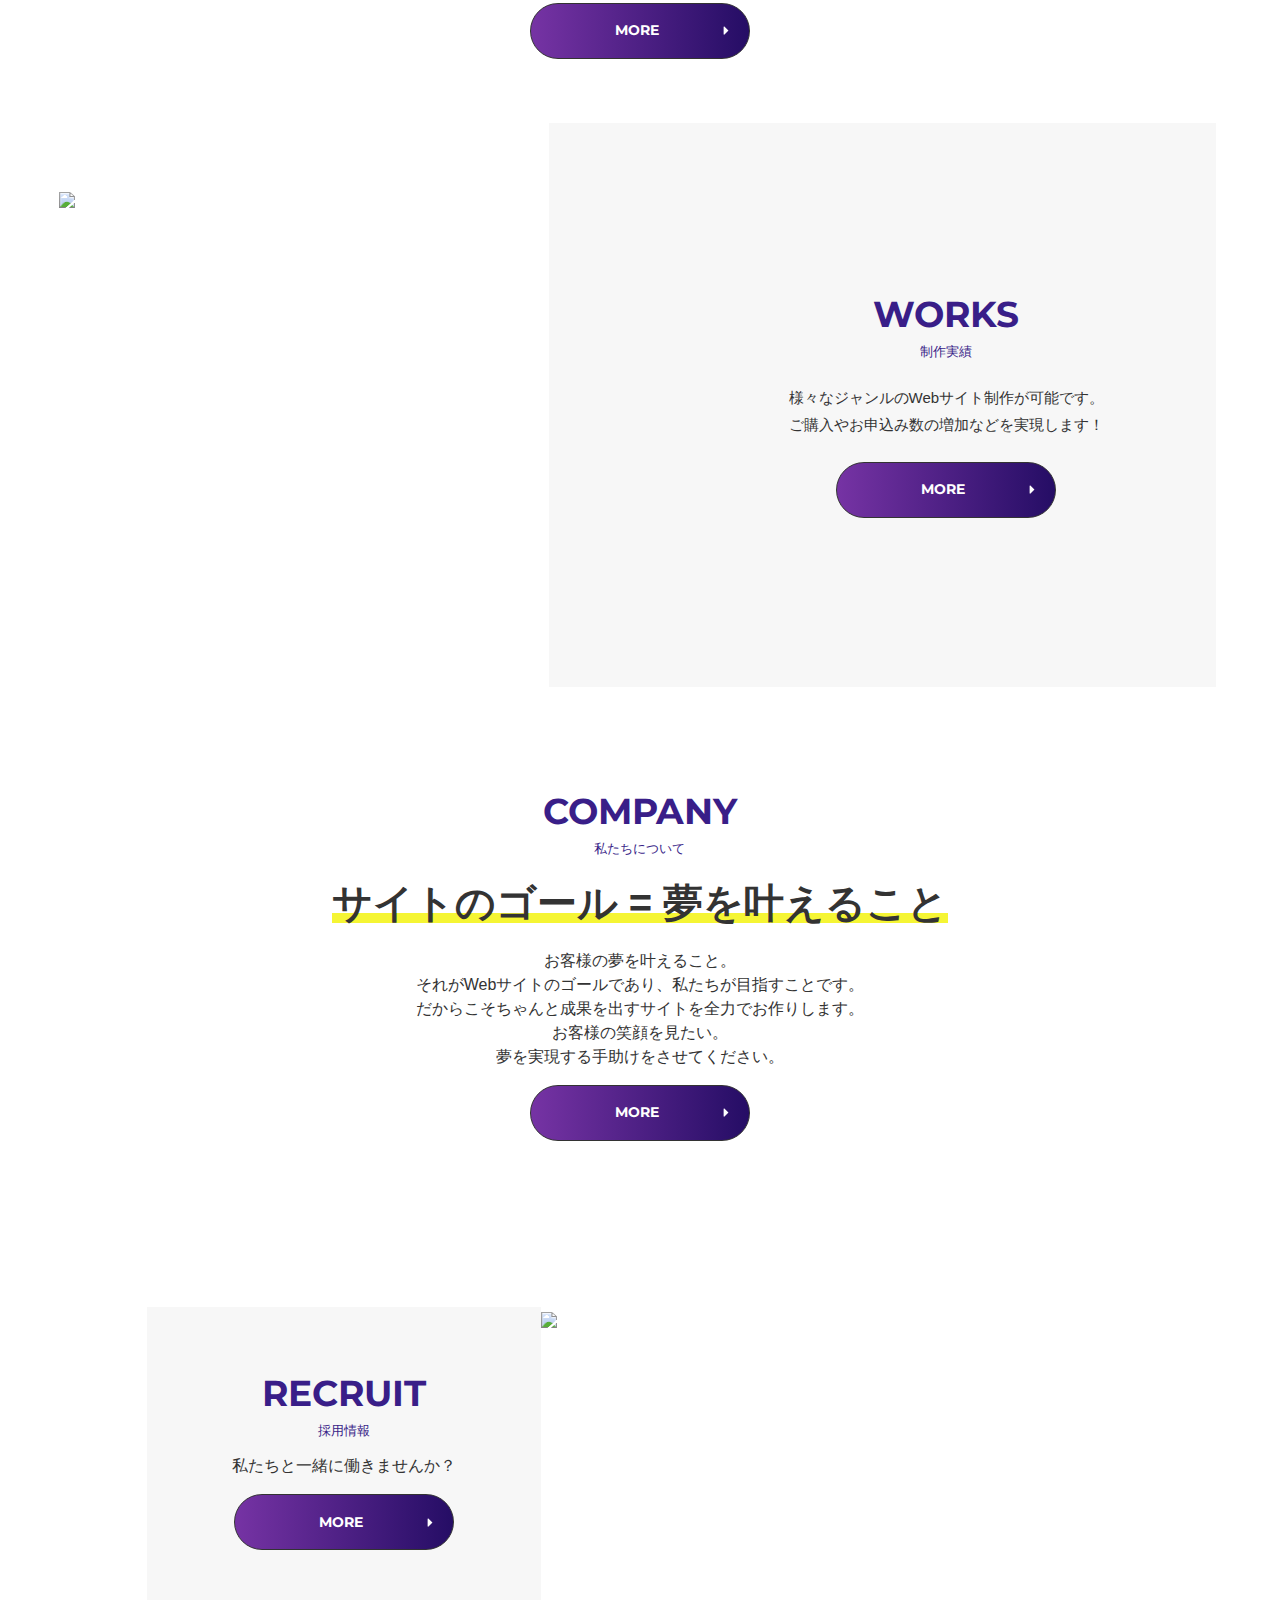
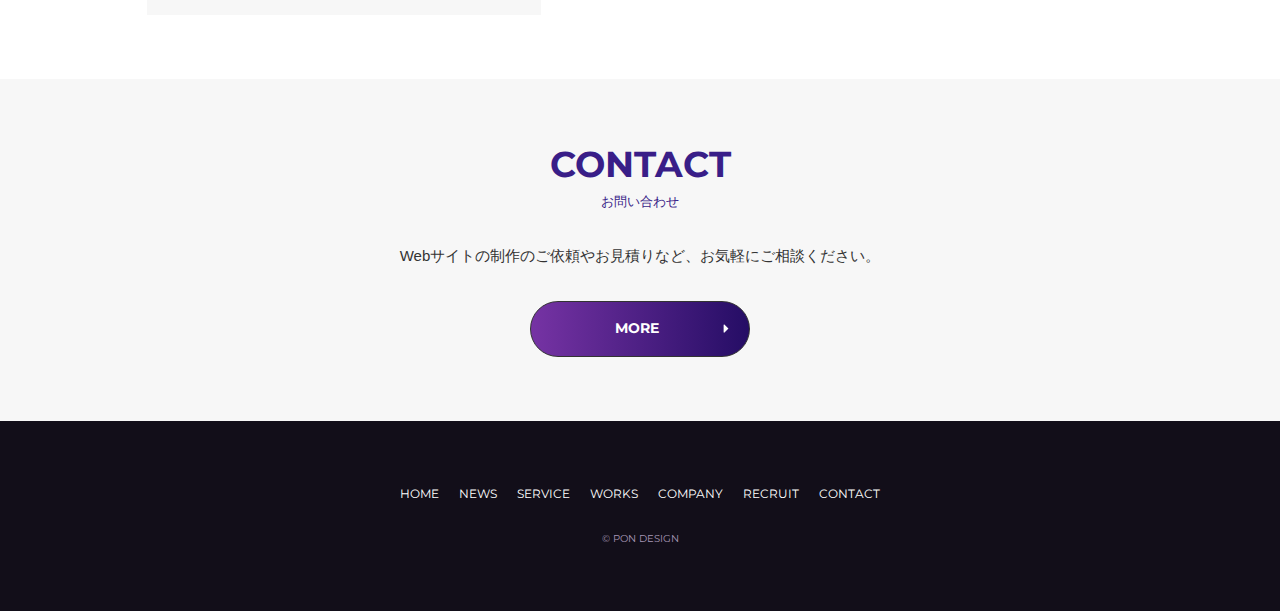
==== commit b097b98e: "[new]フロントバリデーションの追加とスクロールを促すアニメーションの実装" ====
--- a/index.html
+++ b/index.html
@@ -86,12 +86,13 @@
 
         <div class="l-header-sub-index__button">
           <div class="c-clearButton">
-            <a href="">CONTACT</a>
+            <a href="contact.html">CONTACT</a>
             <img src="/assets/img/logo/caret-right_14px.png" />
           </div>
           <!-- .c-clearButton -->
         </div>
         <!-- .l-header-sub__button -->
+        <div class="l-header-sub-index-scroll"><span>Scroll</span></div>
       </div>
       <!-- .l-header-sub -->
     </div>
@@ -111,9 +112,9 @@
                 <time class="c-time">2030.02.01</time>
                 <div class="c-newsIcon">お知らせ</div>
               </div>
-              <p class="c-newsItem__context">
+              <a href="/news/show.html" class="c-newsItem__context">
                 Webデザインニュースサイト「ウェブマガジン」に取材いただきました
-              </p>
+              </a>
             </div>
             <!-- .c-newsItem -->
             <div class="c-newsItem p-index-news__list-item">
@@ -179,7 +180,7 @@
         <!-- .p-index-service__cards -->
         <div class="p-index-service__button">
           <div class="c-mainButton">
-            <a href=""> MORE </a>
+            <a href="service.html"> MORE </a>
             <img src="/assets/img/logo/caret-right_14px.png" />
           </div>
           <!-- .c-mainButton -->
@@ -203,7 +204,7 @@
           </p>
           <div class="p-index-works__context-button">
             <div class="c-mainButton">
-              <a href=""> MORE </a>
+              <a href="works.html"> MORE </a>
               <img src="/assets/img/logo/caret-right_14px.png" />
             </div>
             <!-- .c-mainButton -->
@@ -236,7 +237,7 @@
           </p>
           <div class="p-index-company__context-button">
             <div class="c-mainButton">
-              <a href=""> MORE </a>
+              <a href="company.html"> MORE </a>
               <img src="/assets/img/logo/caret-right_14px.png" />
             </div>
             <!-- .c-mainButton -->
@@ -257,7 +258,7 @@
           </p>
           <div class="p-index-recruit__context-button">
             <div class="c-mainButton">
-              <a href=""> MORE </a>
+              <a href="recruit.html"> MORE </a>
               <img src="/assets/img/logo/caret-right_14px.png" />
             </div>
             <!-- .c-mainButton -->
--- a/assets/scss/style.css
+++ b/assets/scss/style.css
@@ -441,6 +441,12 @@
   cursor: pointer;
 }
 
+.validate-feedback {
+  font-size: 14px;
+  color: #ff4500;
+  margin-top: 8px;
+}
+
 .l-header {
   font-family: "Montserrat", sans-serif;
   display: flex;
@@ -593,7 +599,43 @@
   justify-content: center;
   margin-top: 5%;
 }
-
+.l-header-sub-index .l-header-sub-index-scroll {
+  position: absolute;
+  bottom: 0;
+  right: 0;
+  animation: arrowMove 1s ease-in-out infinite;
+}
+.l-header-sub-index .l-header-sub-index-scroll span {
+  font-family: "Montserrat", sans-serif;
+  position: absolute;
+  right: 15px;
+  bottom: 50px;
+  color: #FFFFFF;
+  font-size: 0.7rem;
+  letter-spacing: 0.05em;
+  writing-mode: vertical-rl;
+}
+.l-header-sub-index .l-header-sub-index-scroll::after {
+  content: "";
+  position: absolute;
+  bottom: 0;
+  right: 22px;
+  width: 1px;
+  height: 50px;
+  background: #eee;
+}
+
+@keyframes arrowMove {
+  0% {
+    bottom: 0%;
+  }
+  50% {
+    bottom: -2%;
+  }
+  100% {
+    bottom: 0%;
+  }
+}
 .l-header-sub {
   font-family: "Montserrat", sans-serif;
   text-align: center;
@@ -876,6 +918,7 @@
   position: fixed;
   top: 90%;
   left: 95%;
+  z-index: 1499;
 }
 
 @keyframes footer-arrowMove-before {
@@ -1429,7 +1472,6 @@
   width: 77%;
   margin: auto;
   padding: 64px 0;
-  z-index: -5;
 }
 .p-index-recruit .p-index-recruit__context {
   display: flex;
@@ -1469,7 +1511,7 @@
     position: relative;
     flex-direction: column;
     margin-left: 0;
-    margin-top: 40%;
+    margin-top: 45%;
   }
   .p-index-works .p-index-works__img {
     position: absolute;
@@ -1683,6 +1725,12 @@
   .p-recruit .p-recruit__title .p-recruit__title-sub {
     font-size: 28px;
   }
+  .p-recruit .p-recruit__context {
+    width: 92%;
+  }
+  .p-recruit .p-recruit__video {
+    width: 92%;
+  }
 }
 @media screen and (max-width: 640px) {
   .p-recruit {
@@ -1715,6 +1763,20 @@
   }
   .p-recruit .p-recruit__video .p-recruit__video-img {
     aspect-ratio: 345/194;
+  }
+}
+@media screen and (max-width: 420px) {
+  .p-recruit .p-recruit__title .p-recruit__title-main {
+    font-size: 40px;
+    line-height: 50.2px;
+  }
+  .p-recruit .p-recruit__title .p-recruit__title-sub {
+    font-size: 16px;
+    line-height: 28.8px;
+  }
+  .p-recruit .p-recruit__title .p-recruit__title-text {
+    font-size: 12px;
+    line-height: 21.6px;
   }
 }
 .p-service {
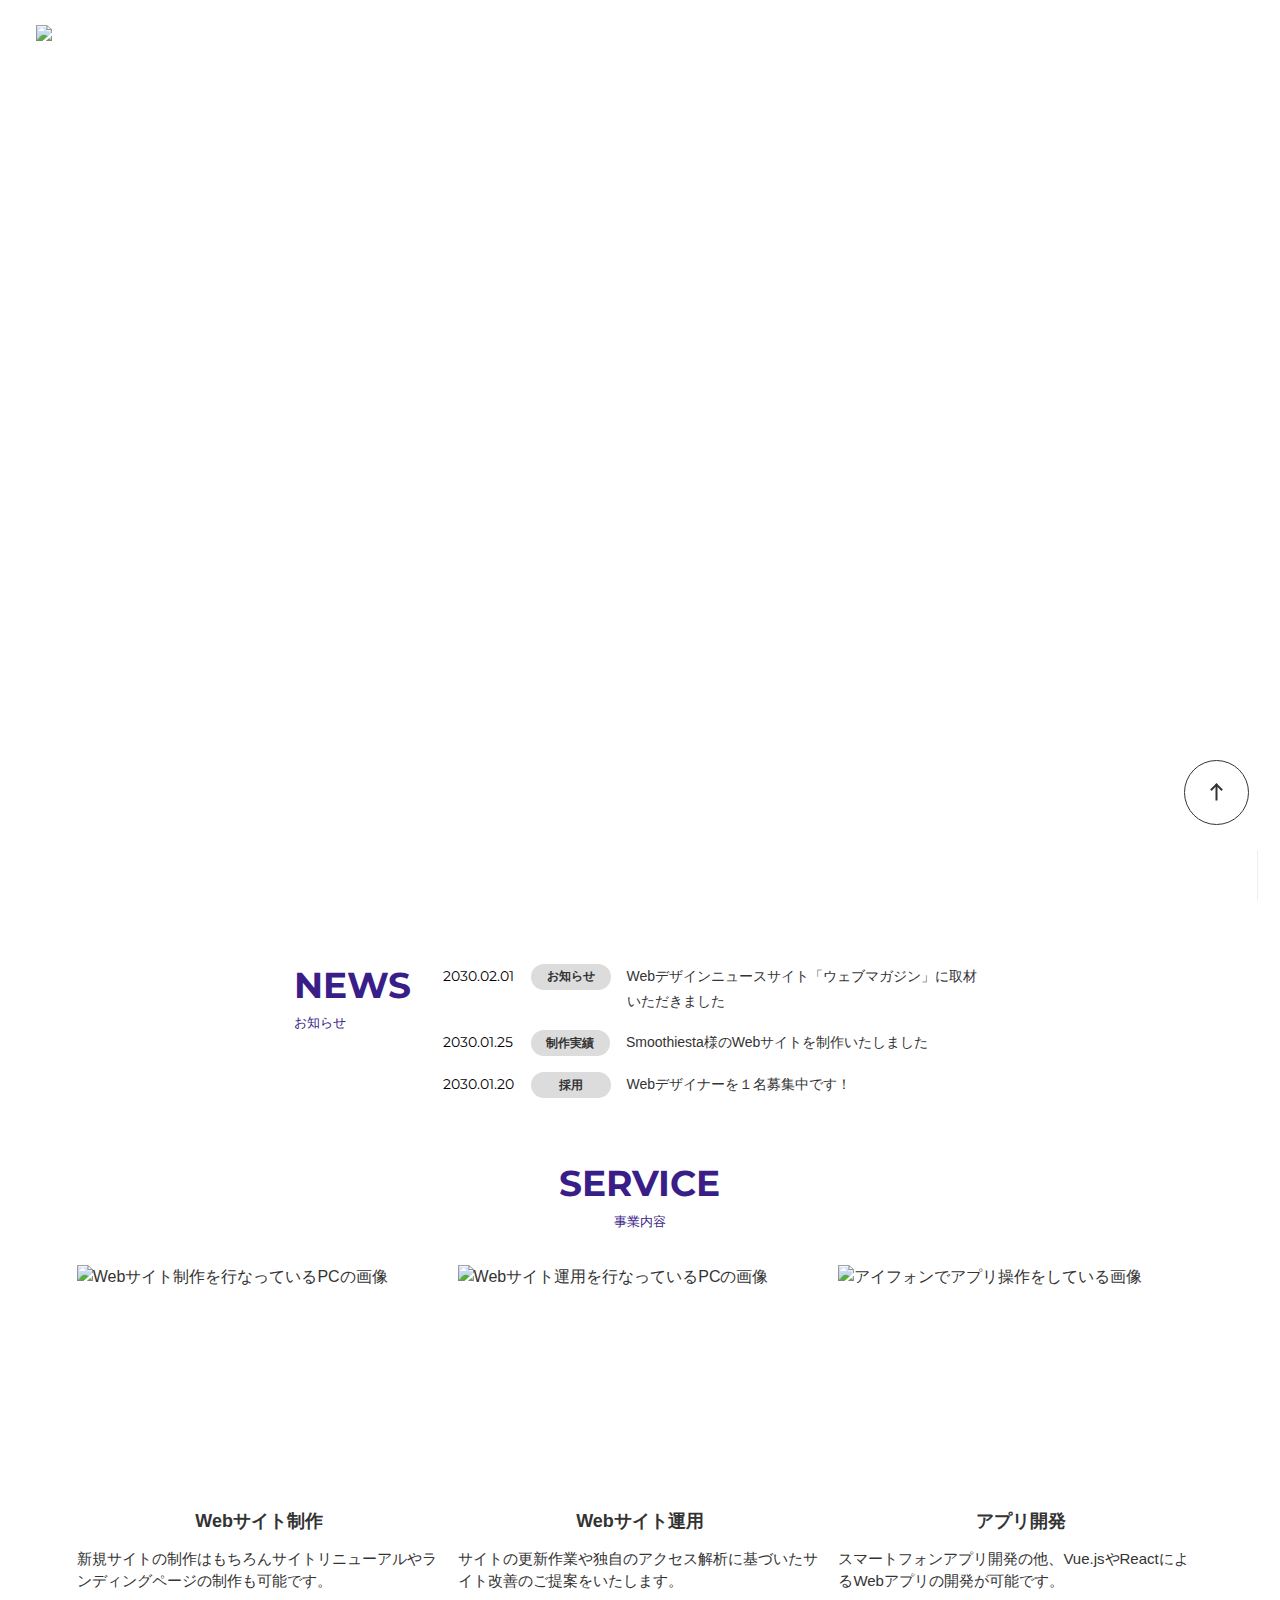
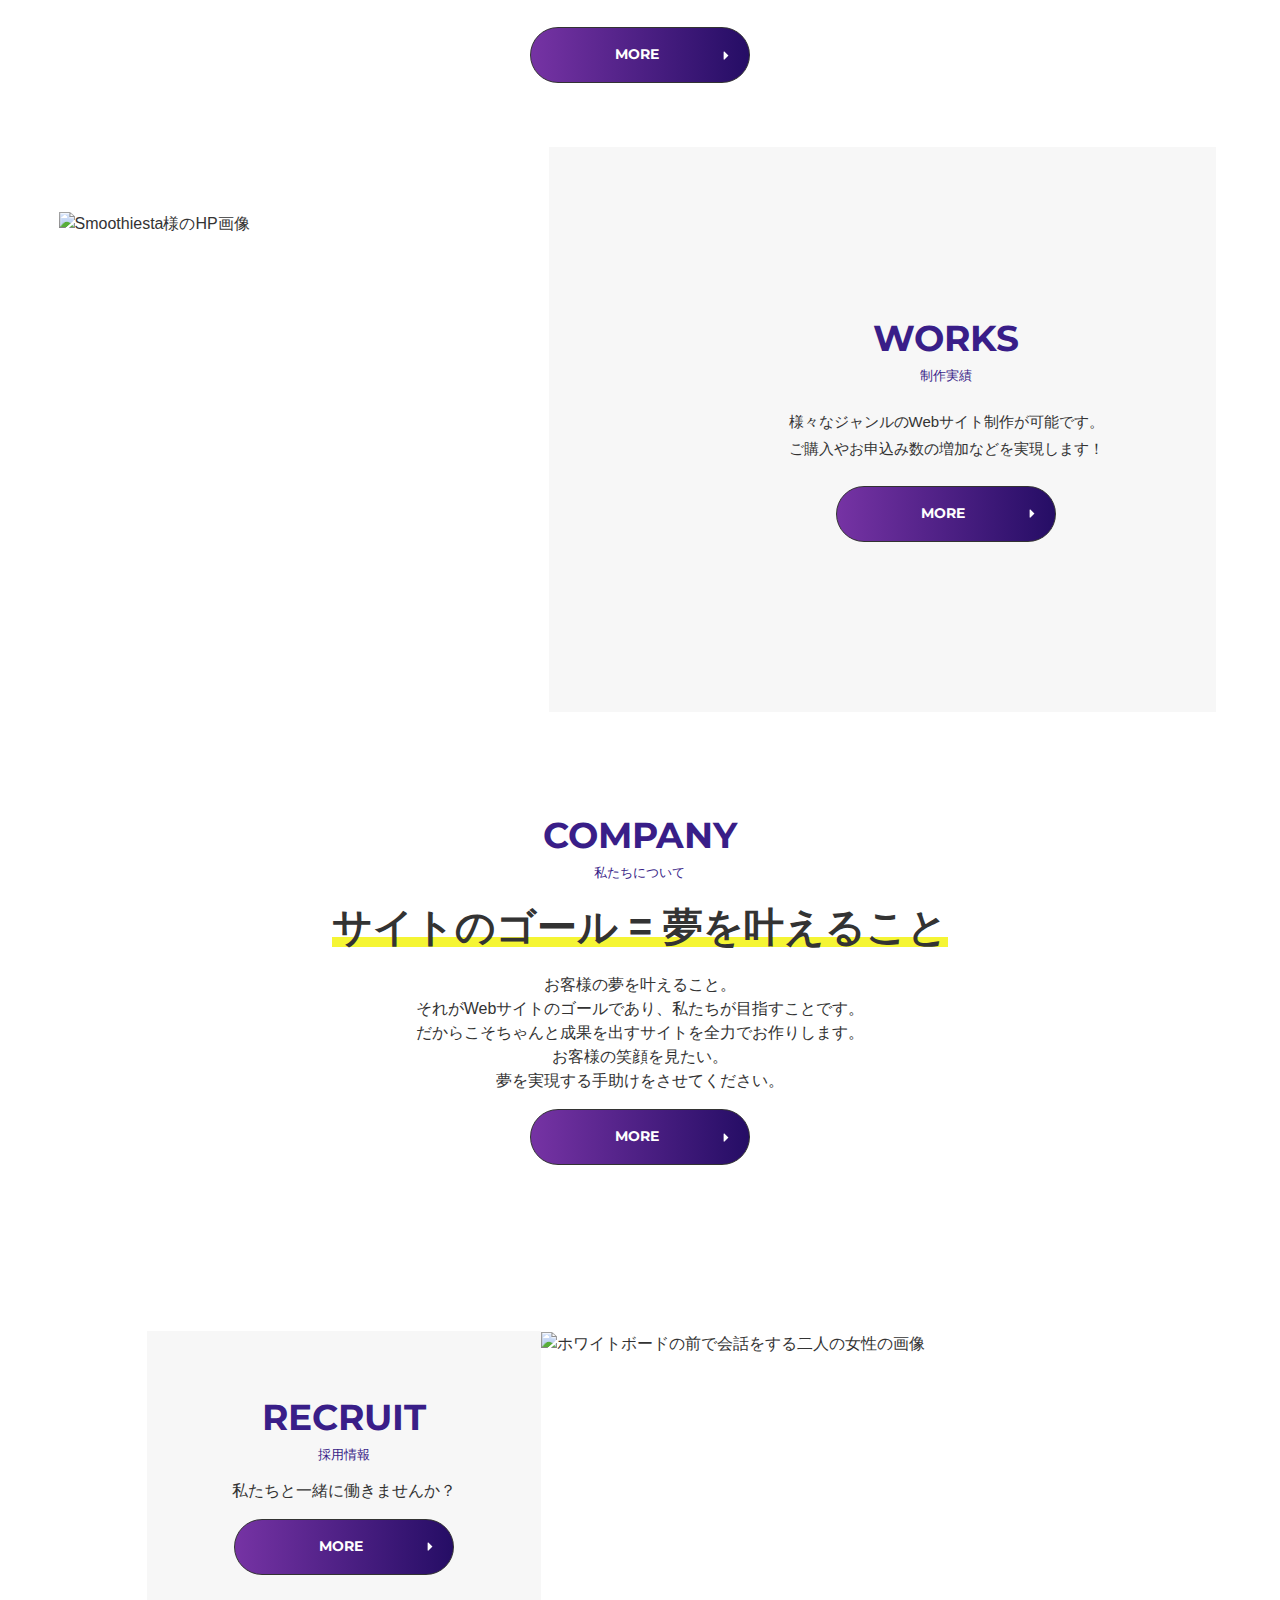
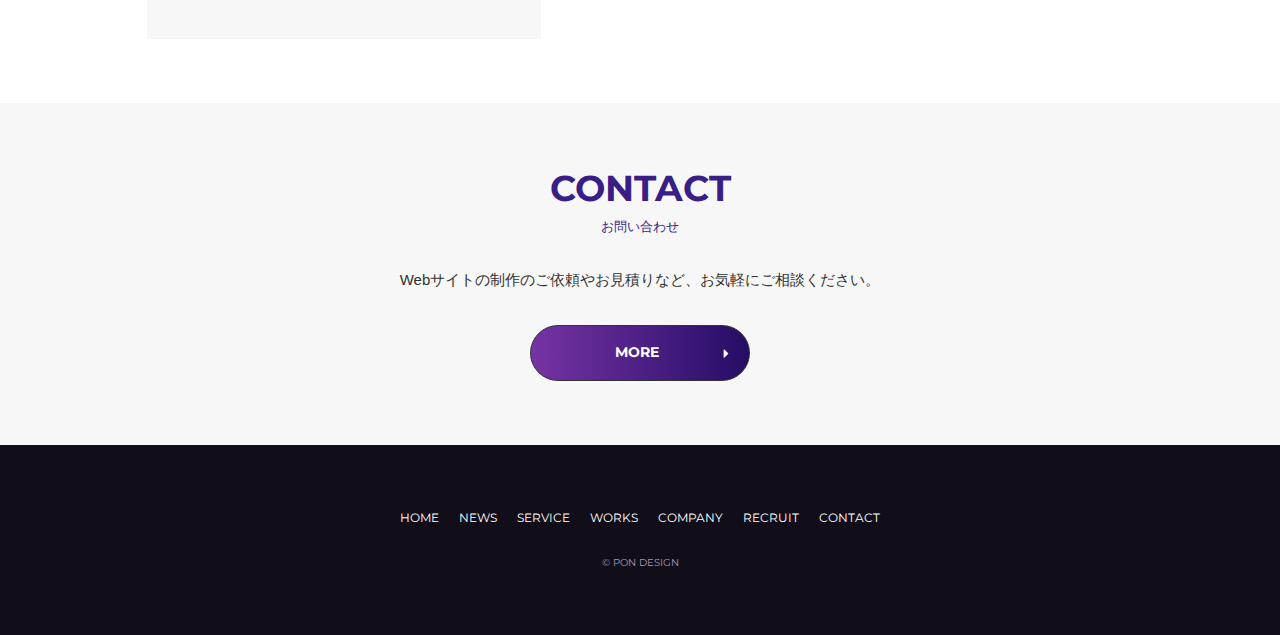
==== commit f42b1e04: "[fix]alt要素の追加とデザインの軽微な不具合修正" ====
--- a/index.html
+++ b/index.html
@@ -3,6 +3,7 @@
   <head>
     <meta charset="UTF-8" />
     <meta name="viewport" content="width=device-width, initial-scale=1.0" />
+    <meta name="description" content="PON DESIGNは、クリエイティブで革新的なウェブデザインソリューションを提供し、お客様のビジネスをさらなる高みへと導きます。" />
     <link rel="shortcut icon" href="favicon.ico" type="image/x-icon" />
     <link
       rel="icon"
@@ -17,6 +18,7 @@
       rel="stylesheet"
     />
     <link rel="stylesheet" href="/assets/scss/style.css" />
+    <meta name="robots" content="noindex, nofollow" />
     <title>PON DESIGN</title>
   </head>
   <body>
@@ -92,7 +94,7 @@
           <!-- .c-clearButton -->
         </div>
         <!-- .l-header-sub__button -->
-        <div class="l-header-sub-index-scroll"><span>Scroll</span></div>
+        <div class="l-header-sub-index-scroll"><span>SCROLL</span></div>
       </div>
       <!-- .l-header-sub -->
     </div>
@@ -148,7 +150,7 @@
         <div class="p-index-service__cards">
           <div class="c-serviceCard">
             <figure class="c-serviceCard__img">
-              <img src="/assets/img/images/servise_production.png" />
+              <img src="/assets/img/images/servise_production.png" alt="Webサイト制作を行なっているPCの画像"/>
             </figure>
             <h3 class="c-serviceCard__title">Webサイト制作</h3>
             <p class="c-serviceCard__context">
@@ -158,7 +160,7 @@
           <!-- .c-serviceCard -->
           <div class="c-serviceCard">
             <figure class="c-serviceCard__img">
-              <img src="/assets/img/images/service_operation.png" />
+              <img src="/assets/img/images/service_operation.png"alt="Webサイト運用を行なっているPCの画像" />
             </figure>
             <h3 class="c-serviceCard__title">Webサイト運用</h3>
             <p class="c-serviceCard__context">
@@ -168,7 +170,7 @@
           <!-- .c-serviceCard -->
           <div class="c-serviceCard">
             <figure class="c-serviceCard__img">
-              <img src="/assets/img/images/service_app.png" />
+              <img src="/assets/img/images/service_app.png" alt="アイフォンでアプリ操作をしている画像" />
             </figure>
             <h3 class="c-serviceCard__title">アプリ開発</h3>
             <p class="c-serviceCard__context">
@@ -181,7 +183,7 @@
         <div class="p-index-service__button">
           <div class="c-mainButton">
             <a href="service.html"> MORE </a>
-            <img src="/assets/img/logo/caret-right_14px.png" />
+            <img src="/assets/img/logo/caret-right_14px.png" alt="右矢印の画像" />
           </div>
           <!-- .c-mainButton -->
         </div>
@@ -190,7 +192,7 @@
 
       <section class="p-index-works">
         <figure class="p-index-works__img">
-          <img src="/assets/img/images/work1.png" />
+          <img src="/assets/img/images/work1.png" alt="Smoothiesta様のHP画像" />
         </figure>
 
         <div class="p-index-works__context">
@@ -205,7 +207,7 @@
           <div class="p-index-works__context-button">
             <div class="c-mainButton">
               <a href="works.html"> MORE </a>
-              <img src="/assets/img/logo/caret-right_14px.png" />
+              <img src="/assets/img/logo/caret-right_14px.png" alt="右矢印の画像" />
             </div>
             <!-- .c-mainButton -->
           </div>
@@ -238,7 +240,7 @@
           <div class="p-index-company__context-button">
             <div class="c-mainButton">
               <a href="company.html"> MORE </a>
-              <img src="/assets/img/logo/caret-right_14px.png" />
+              <img src="/assets/img/logo/caret-right_14px.png" alt="右矢印の画像" />
             </div>
             <!-- .c-mainButton -->
           </div>
@@ -259,7 +261,7 @@
           <div class="p-index-recruit__context-button">
             <div class="c-mainButton">
               <a href="recruit.html"> MORE </a>
-              <img src="/assets/img/logo/caret-right_14px.png" />
+              <img src="/assets/img/logo/caret-right_14px.png" alt="右矢印の画像" />
             </div>
             <!-- .c-mainButton -->
           </div>
@@ -268,7 +270,7 @@
         <!-- .p-index-recruit__context -->
 
         <figure class="p-index-recruit__img">
-          <img src="/assets/img/images/recruit.png" />
+          <img src="/assets/img/images/recruit.png" alt="ホワイトボードの前で会話をする二人の女性の画像" />
         </figure>
       </section>
 
--- a/assets/scss/style.css
+++ b/assets/scss/style.css
@@ -781,6 +781,10 @@
   flex: 1;
   text-align: center;
 }
+.c-mainButton button {
+  flex: 1;
+  text-align: center;
+}
 .c-mainButton img {
   margin-left: auto;
 }
@@ -974,11 +978,13 @@
   font-size: 14px;
   line-height: 25.2px;
   color: #000000;
+  width: 34%;
 }
 
 @media screen and (max-width: 640px) {
   .c-time {
     font-size: 12px;
+    width: auto;
   }
 }
 .c-newsIcon {
@@ -1265,7 +1271,8 @@
 .p-contact {
   width: 52%;
   margin: auto;
-  padding: 120px 0;
+  padding-top: 50px;
+  padding-bottom: 120px;
 }
 .p-contact .p-contact__text {
   font-size: 15px;
@@ -1356,13 +1363,13 @@
   }
 }
 .p-index-news {
-  width: 68%;
+  width: 54%;
   margin: auto;
 }
 .p-index-news .p-index-news__inner {
   display: flex;
   justify-content: space-between;
-  gap: 36px;
+  gap: 50px;
   margin-top: 64px;
 }
 .p-index-news .p-index-news__list {
